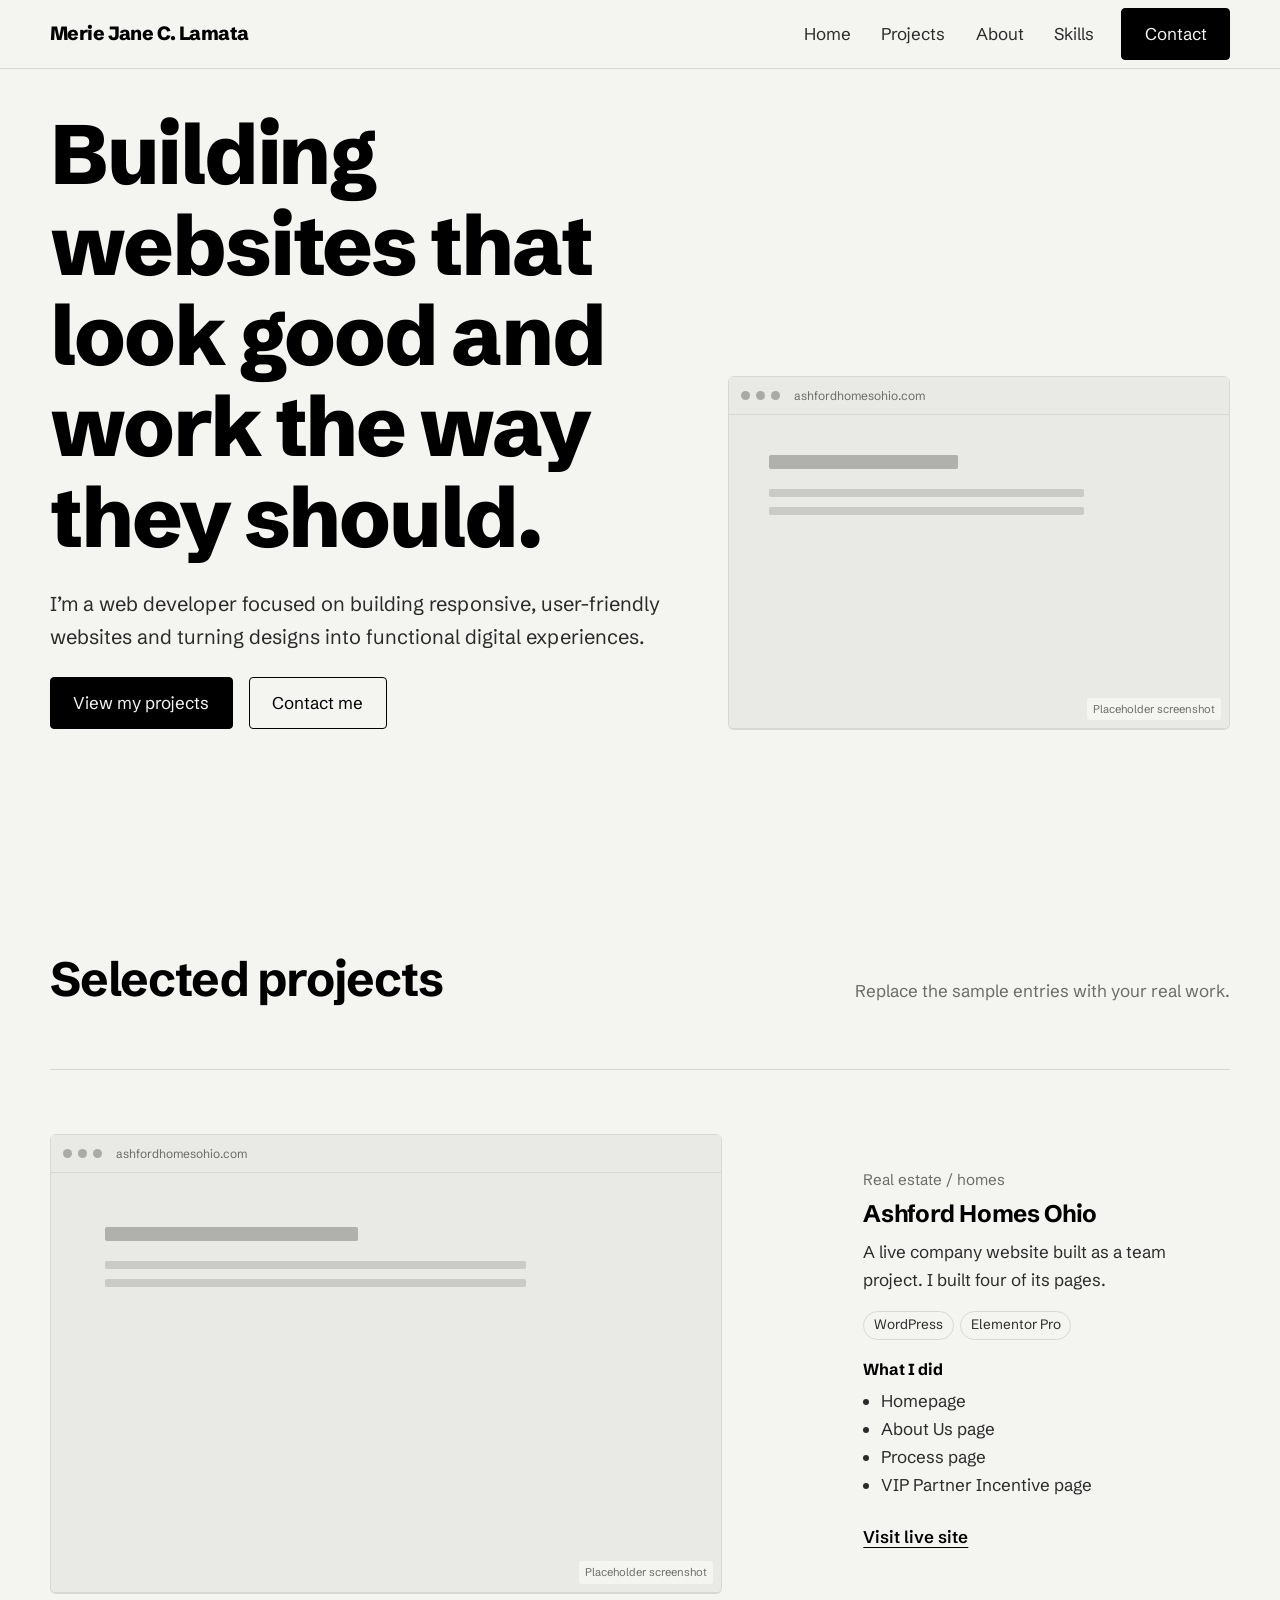
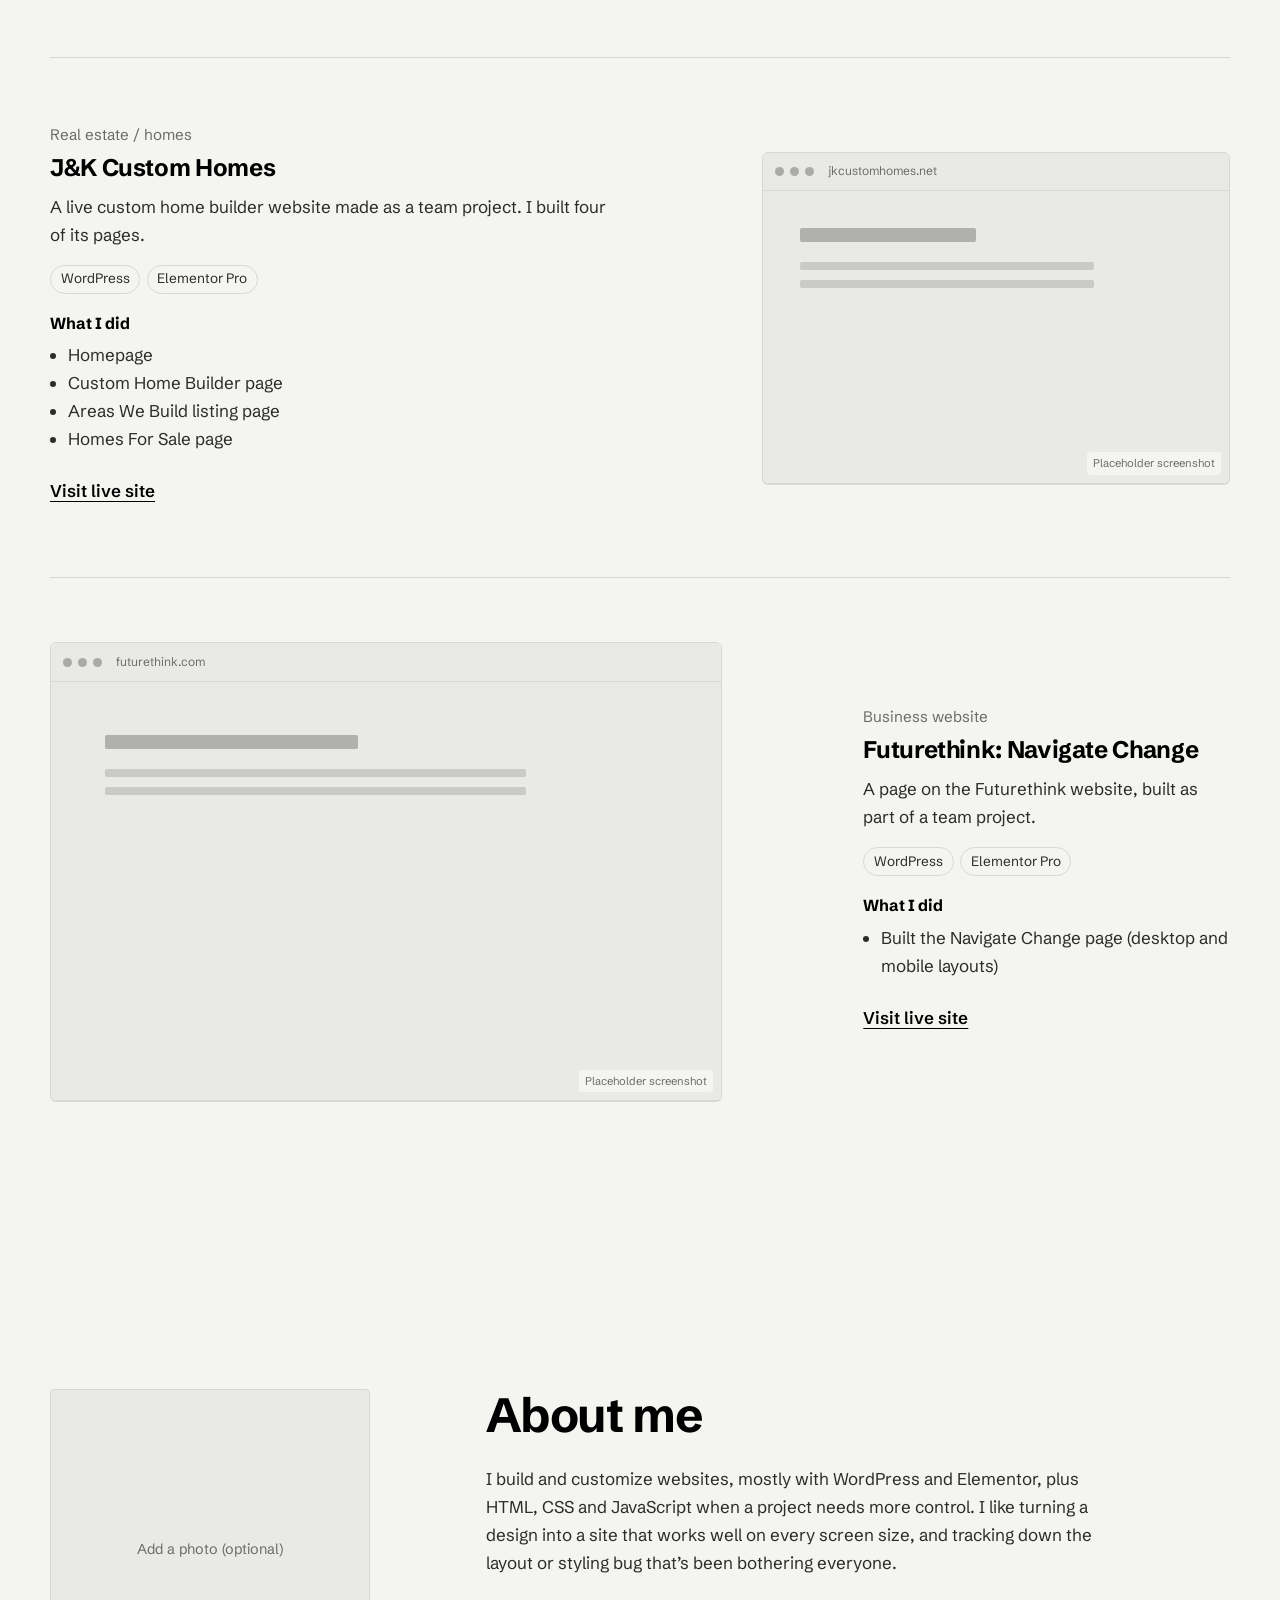
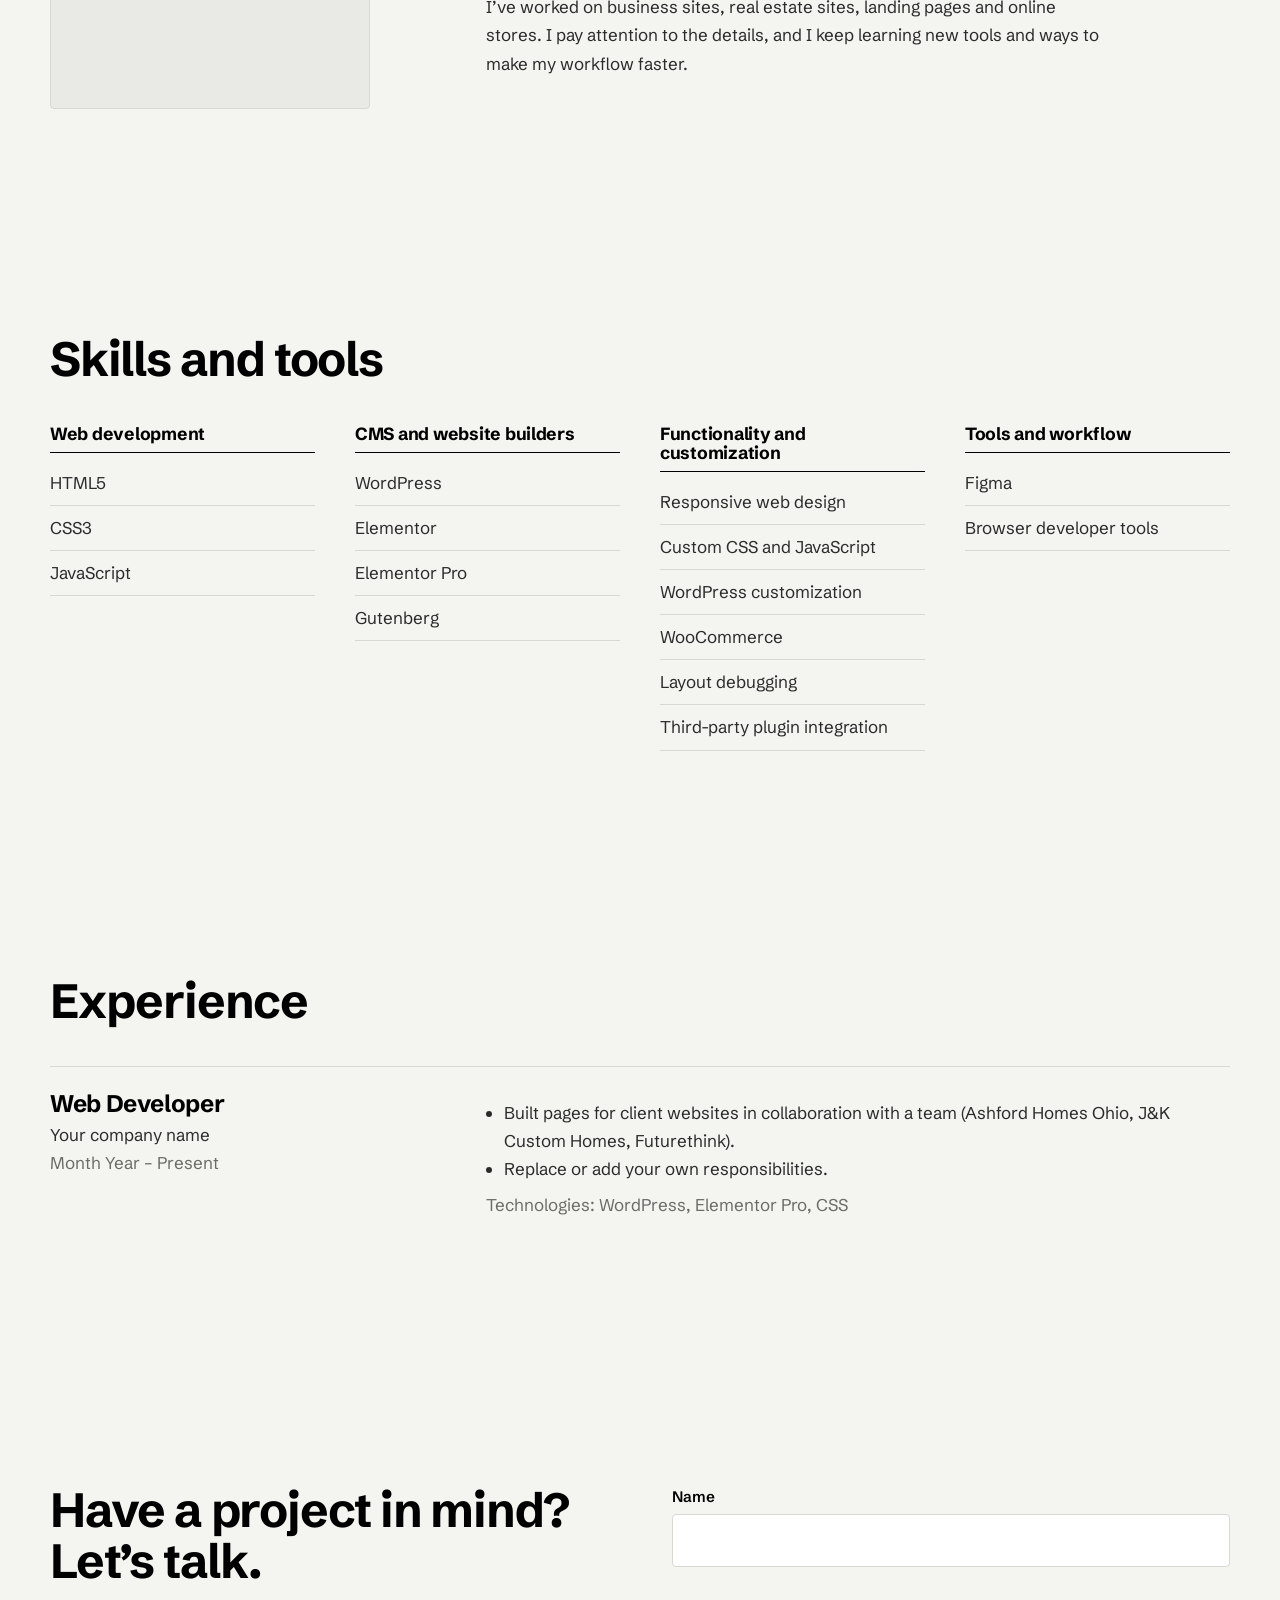
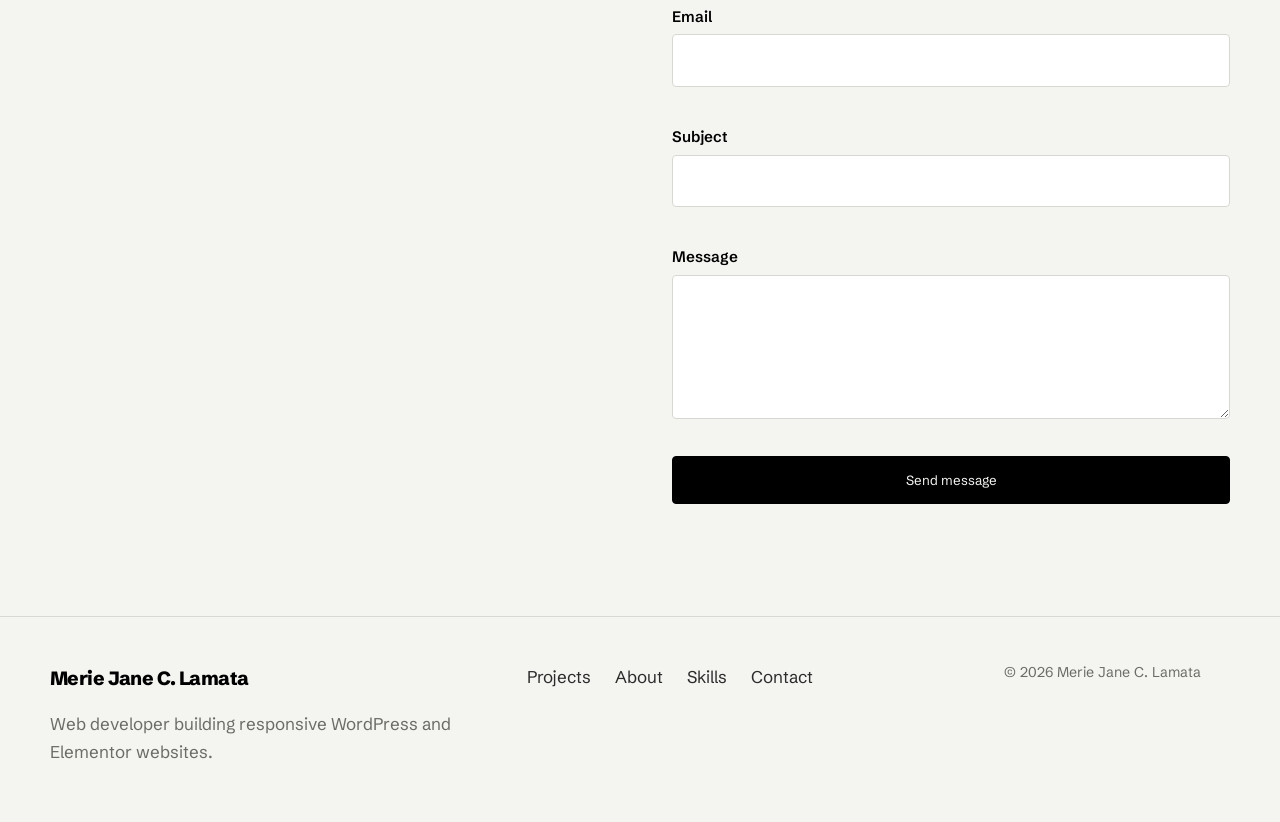
==== index.html @ 0260fd6c "Add files via upload" ====
<!DOCTYPE html>
<html lang="en">
<head>
<meta charset="utf-8">
<meta name="viewport" content="width=device-width, initial-scale=1, viewport-fit=cover">
<title>Your Name – Web Developer</title>
<meta name="description" content="Web developer building responsive WordPress, Elementor, HTML, CSS and JavaScript websites. See selected projects and get in touch.">
<meta property="og:title" content="Your Name – Web Developer">
<meta property="og:description" content="Responsive websites built with WordPress, Elementor and custom code.">
<meta property="og:type" content="website">
<meta name="twitter:card" content="summary_large_image">
<link rel="icon" href="data:image/svg+xml,%3Csvg xmlns='http://www.w3.org/2000/svg' viewBox='0 0 100 100'%3E%3Ctext y='.9em' font-size='90'%3E%F0%9F%92%BB%3C/text%3E%3C/svg%3E">
<link rel="preconnect" href="https://fonts.googleapis.com">
<link rel="preconnect" href="https://fonts.gstatic.com" crossorigin>
<link href="https://fonts.googleapis.com/css2?family=Schibsted+Grotesk:wght@400;500;700;800&display=swap" rel="stylesheet">
<link rel="stylesheet" href="style.css">
</head>
<body>
<a class="skip" href="#main">Skip to content</a>

<header class="site-header">
  <div class="wrap">
    <nav class="nav" aria-label="Main">
      <a class="mark" href="#home" data-bind="name">Your Name</a>
      <ul>
        <li><a class="link" href="#home">Home</a></li>
        <li><a class="link" href="#projects">Projects</a></li>
        <li><a class="link" href="#about">About</a></li>
        <li><a class="link" href="#skills">Skills</a></li>
        <li><a class="btn" href="#contact">Contact</a></li>
      </ul>
      <button class="burger" aria-expanded="false" aria-controls="menu" aria-label="Open menu"><span></span><span></span><span></span></button>
    </nav>
    <div class="menu" id="menu">
      <a href="#home">Home</a><a href="#projects">Projects</a><a href="#about">About</a><a href="#skills">Skills</a>
      <a class="btn" href="#contact">Contact</a>
    </div>
  </div>
</header>

<main id="main">
  <section class="hero" id="home">
    <div class="wrap hero-grid">
      <div>
        <h1>Building websites that look good and work the way they should.</h1>
        <p class="lead">I’m a web developer focused on building responsive, user-friendly websites and turning designs into functional digital experiences.</p>
        <div class="cta">
          <a class="btn" href="#projects">View my projects</a>
          <a class="btn ghost" href="#contact">Contact me</a>
        </div>
      </div>
      <div class="frame" id="hero-frame" aria-label="Featured project preview"></div>
    </div>
  </section>

  <section id="projects">
    <div class="wrap">
      <div class="sec-head">
        <h2>Selected projects</h2>
        <p>Replace the sample entries with your real work.</p>
      </div>
      <div id="project-list"></div>
    </div>
  </section>

  <section id="about">
    <div class="wrap about">
      <div class="portrait" id="portrait">Add a photo (optional)</div>
      <div>
        <h2>About me</h2>
        <div id="about-text" style="margin-top:var(--s3)"></div>
      </div>
    </div>
  </section>

  <section id="skills">
    <div class="wrap">
      <h2 style="margin-bottom:var(--s4)">Skills and tools</h2>
      <div class="skills" id="skill-list"></div>
    </div>
  </section>

  <section id="experience">
    <div class="wrap">
      <h2 style="margin-bottom:var(--s4)">Experience</h2>
      <div id="job-list"></div>
    </div>
  </section>

  <section id="contact">
    <div class="wrap contact">
      <div>
        <h2>Have a project in mind? Let’s talk.</h2>
        <ul class="contact-links" id="contact-links"></ul>
      </div>
      <form id="form" novalidate>
        <div class="hp" aria-hidden="true"><label>Leave empty<input name="website" tabindex="-1" autocomplete="off"></label></div>
        <label>Name<input name="name" autocomplete="name" required><span class="err" data-for="name"></span></label>
        <label>Email<input name="email" type="email" autocomplete="email" required><span class="err" data-for="email"></span></label>
        <label>Subject<input name="subject" required><span class="err" data-for="subject"></span></label>
        <label>Message<textarea name="message" required></textarea><span class="err" data-for="message"></span></label>
        <button class="btn" type="submit">Send message</button>
        <div id="status" role="status" aria-live="polite"></div>
      </form>
    </div>
  </section>
</main>

<footer>
  <div class="wrap foot">
    <div><a class="mark" href="#home" data-bind="name">Your Name</a><p style="margin-top:.5rem;color:var(--muted)" data-bind="tagline"></p></div>
    <ul>
      <li><a href="#projects">Projects</a></li><li><a href="#about">About</a></li><li><a href="#skills">Skills</a></li><li><a href="#contact">Contact</a></li>
    </ul>
    <div><small>&copy; <span id="year"></span> <span data-bind="name">Your Name</span></small></div>
  </div>
</footer>

<script src="script.js"></script>
</body>
</html>
---- style.css ----
:root{
  --bg:#f4f4f1;--surface:#fff;--ink:#000;--text:#2b2b2b;--muted:#6b6b68;--line:#d8d8d3;--chrome:#e9e9e5;
  --s1:.5rem;--s2:1rem;--s3:1.5rem;--s4:2.5rem;--s5:4rem;--s6:7rem;
  --max:1180px;box-sizing:border-box;
  padding-top:env(safe-area-inset-top,0px);padding-bottom:env(safe-area-inset-bottom,0px);
  color-scheme:light;
}
@media (prefers-color-scheme:dark){:root:not([data-theme="light"]){
  --bg:#161616;--surface:#1f1f1f;--ink:#f4f4f1;--text:#cfcfca;--muted:#8f8f8a;--line:#34342f;--chrome:#2a2a27;color-scheme:dark}}
:root[data-theme="dark"]{--bg:#161616;--surface:#1f1f1f;--ink:#f4f4f1;--text:#cfcfca;--muted:#8f8f8a;--line:#34342f;--chrome:#2a2a27;color-scheme:dark}
*,*::before,*::after{box-sizing:border-box}
html{scroll-behavior:smooth;scroll-padding-top:calc(5rem + env(safe-area-inset-top,0px));-webkit-text-size-adjust:100%}
body{margin:0;background:var(--bg);color:var(--text);font:400 1.0625rem/1.65 "Schibsted Grotesk",system-ui,-apple-system,"Segoe UI",Roboto,sans-serif;overflow-x:hidden}
img{max-width:100%;display:block}
a{color:inherit}
h1,h2,h3{color:var(--ink);margin:0;line-height:1.08;letter-spacing:-.025em}
h1{font-size:clamp(2.5rem,8vw,5.25rem);font-weight:800;max-width:14ch}
h2{font-size:clamp(1.9rem,4.5vw,3rem);font-weight:700}
h3{font-size:1.5rem;font-weight:700;letter-spacing:-.015em}
p{margin:0 0 var(--s2);max-width:62ch}
:focus-visible{outline:3px solid var(--ink);outline-offset:3px;border-radius:2px}
.wrap{width:min(100% - 2.5rem,var(--max));margin-inline:auto}
section{padding-block:var(--s5)}
@media(min-width:900px){section{padding-block:var(--s6)}}
.skip{position:absolute;left:-999px;top:0;background:var(--ink);color:var(--bg);padding:.6rem 1rem;z-index:100}
.skip:focus{left:1rem;top:1rem}

/* header */
.site-header{position:sticky;top:0;z-index:50;background:var(--bg);border-bottom:1px solid var(--line);padding-top:env(safe-area-inset-top,0px)}
body::before{content:"";position:fixed;inset:0 0 auto;height:env(safe-area-inset-top,0px);background:var(--bg);z-index:60}
.nav{display:flex;align-items:center;justify-content:space-between;min-height:4.25rem}
.mark{font-weight:800;font-size:1.2rem;letter-spacing:-.03em;text-decoration:none;color:var(--ink)}
.nav ul{display:none;list-style:none;margin:0;padding:0}
.nav a.link{text-decoration:none;padding:.6rem .2rem;color:var(--text);position:relative}
.nav a.link:hover{color:var(--ink)}
.btn{display:inline-flex;align-items:center;justify-content:center;min-height:3rem;padding:.7rem 1.4rem;border:1.5px solid var(--ink);background:var(--ink);color:var(--bg);font:600 1rem/1 inherit;font-family:inherit;text-decoration:none;border-radius:4px;cursor:pointer;transition:background .2s,color .2s}
.btn:hover{background:transparent;color:var(--ink)}
.btn.ghost{background:transparent;color:var(--ink)}
.btn.ghost:hover{background:var(--ink);color:var(--bg)}
.burger{width:3rem;height:3rem;border:1px solid var(--line);background:transparent;border-radius:4px;cursor:pointer;display:grid;place-content:center;gap:5px}
.burger span{display:block;width:20px;height:2px;background:var(--ink);transition:transform .25s,opacity .25s}
.burger[aria-expanded="true"] span:nth-child(1){transform:translateY(7px) rotate(45deg)}
.burger[aria-expanded="true"] span:nth-child(2){opacity:0}
.burger[aria-expanded="true"] span:nth-child(3){transform:translateY(-7px) rotate(-45deg)}
.menu{display:none;border-top:1px solid var(--line);padding:var(--s2) 0 var(--s3)}
.menu.open{display:block}
.menu a{display:block;padding:.9rem 0;text-decoration:none;font-size:1.25rem;font-weight:600;color:var(--ink);border-bottom:1px solid var(--line)}
.menu .btn{margin-top:var(--s2);width:100%;border-bottom:1.5px solid var(--ink)}
@media(min-width:860px){
  .burger,.menu{display:none!important}
  .nav ul{display:flex;gap:var(--s3);align-items:center}
}

/* hero */
.hero{padding-top:var(--s4)}
.hero-grid{display:grid;gap:var(--s4)}
.hero p.lead{font-size:1.25rem;margin-top:var(--s3)}
.cta{display:flex;flex-wrap:wrap;gap:var(--s2);margin-top:var(--s3)}
@media(min-width:960px){.hero-grid{grid-template-columns:1.1fr .9fr;align-items:end;gap:var(--s5)}}

/* browser frame */
.frame{background:var(--surface);border:1px solid var(--line);border-radius:6px;overflow:hidden;box-shadow:0 1px 0 var(--line)}
.frame-bar{display:flex;align-items:center;gap:6px;padding:.55rem .75rem;background:var(--chrome);border-bottom:1px solid var(--line)}
.frame-bar i{width:9px;height:9px;border-radius:50%;background:var(--muted);opacity:.5}
.frame-bar span{margin-left:.5rem;font-size:.75rem;color:var(--muted);white-space:nowrap;overflow:hidden;text-overflow:ellipsis}
.shot{position:relative;aspect-ratio:16/10;background:var(--chrome);overflow:hidden}
.shot.tall{aspect-ratio:4/5}
.shot img{width:100%;height:100%;object-fit:cover;object-position:top}
.ph{position:absolute;inset:0;padding:8%;display:grid;gap:10px;align-content:start}
.ph b{display:block;height:14px;width:45%;background:var(--muted);opacity:.45;border-radius:2px}
.ph u{display:block;height:46%;background:var(--line);border-radius:2px}
.ph em{display:block;height:8px;width:75%;background:var(--muted);opacity:.25;border-radius:2px}
.ph small{position:absolute;right:8px;bottom:8px;font-size:.7rem;color:var(--muted);background:var(--bg);padding:2px 6px;border-radius:3px}

/* projects */
.sec-head{display:flex;flex-wrap:wrap;justify-content:space-between;align-items:end;gap:var(--s2);margin-bottom:var(--s5)}
.sec-head p{color:var(--muted);margin:0}
.project{display:grid;gap:var(--s3);padding-block:var(--s4);border-top:1px solid var(--line)}
.project .frame{transition:transform .3s}
.project:hover .frame{transform:translateY(-4px)}
.meta{color:var(--muted);font-size:.95rem;margin-bottom:var(--s1)}
.tags{display:flex;flex-wrap:wrap;gap:.4rem;list-style:none;padding:0;margin:var(--s2) 0}
.tags li{border:1px solid var(--line);padding:.15rem .6rem;border-radius:99px;font-size:.85rem;color:var(--text)}
.project h4{margin:var(--s2) 0 .3rem;font-size:1rem;color:var(--ink)}
.project ul.did{margin:0 0 var(--s2);padding-left:1.1rem}
.links{display:flex;flex-wrap:wrap;gap:var(--s3)}
.links a{font-weight:600;color:var(--ink);padding:.5rem 0;text-underline-offset:4px}
@media(min-width:900px){
  .project{grid-template-columns:repeat(12,1fr);gap:var(--s4);align-items:center;padding-block:var(--s5)}
  .project .vis{grid-column:1/8}
  .project .info{grid-column:9/13}
  .project:nth-child(even) .vis{grid-column:6/13;grid-row:1}
  .project:nth-child(even) .info{grid-column:1/5;grid-row:1}
  .project.narrow .vis{grid-column:1/6}
  .project.narrow .info{grid-column:7/13}
  .project.narrow:nth-child(even) .vis{grid-column:8/13}
  .project.narrow:nth-child(even) .info{grid-column:1/7}
}

/* about */
.about{display:grid;gap:var(--s4)}
.portrait{aspect-ratio:1;max-width:320px;background:var(--chrome);border:1px solid var(--line);border-radius:4px;display:grid;place-items:center;color:var(--muted);font-size:.9rem;text-align:center;overflow:hidden}
.portrait img{width:100%;height:100%;object-fit:cover}
@media(min-width:860px){.about{grid-template-columns:1fr 2fr;gap:var(--s5)}}

/* skills */
.skills{display:grid;gap:var(--s4)}
.skills h3{font-size:1.1rem;padding-bottom:var(--s1);border-bottom:1.5px solid var(--ink);margin-bottom:var(--s1)}
.skills ul{list-style:none;margin:0;padding:0}
.skills li{padding:.5rem 0;border-bottom:1px solid var(--line)}
@media(min-width:700px){.skills{grid-template-columns:repeat(2,1fr)}}
@media(min-width:1000px){.skills{grid-template-columns:repeat(4,1fr)}}

/* experience */
.job{display:grid;gap:var(--s1);padding-block:var(--s3);border-top:1px solid var(--line)}
.job .when{color:var(--muted)}
.job ul{margin:var(--s1) 0;padding-left:1.1rem}
@media(min-width:860px){.job{grid-template-columns:1fr 2fr;gap:var(--s5)}}

/* contact */
.contact{display:grid;gap:var(--s4)}
.contact-links{list-style:none;padding:0;margin:var(--s3) 0 0}
.contact-links li{padding:.6rem 0;border-bottom:1px solid var(--line)}
.contact-links a{font-weight:600;color:var(--ink)}
form{display:grid;gap:var(--s2)}
label{display:grid;gap:.35rem;font-weight:600;color:var(--ink);font-size:.95rem}
input,textarea{font:inherit;color:var(--ink);background:var(--surface);border:1.5px solid var(--line);border-radius:4px;padding:.8rem .9rem;width:100%;min-height:3rem}
textarea{min-height:9rem;resize:vertical}
input:focus,textarea:focus{outline:3px solid var(--ink);outline-offset:0;border-color:var(--ink)}
[aria-invalid="true"]{border-color:#b3261e}
.err{color:#b3261e;font-weight:500;font-size:.875rem;min-height:1.1em}
@media(prefers-color-scheme:dark){:root:not([data-theme="light"]) .err,:root:not([data-theme="light"]) [aria-invalid="true"]{color:#ff8a80;border-color:#ff8a80}}
#status{padding:.8rem 1rem;border:1.5px solid var(--ink);border-radius:4px;display:none}
#status.show{display:block}
.hp{position:absolute;left:-999px}
@media(min-width:900px){.contact{grid-template-columns:1fr 1fr;gap:var(--s5)}}

footer{border-top:1px solid var(--line);padding-block:var(--s4)}
.foot{display:grid;gap:var(--s3)}
.foot ul{display:flex;flex-wrap:wrap;gap:var(--s3);list-style:none;margin:0;padding:0}
.foot a{text-decoration:none;padding:.4rem 0;display:inline-block}
.foot a:hover{text-decoration:underline}
.foot small{color:var(--muted)}
@media(min-width:860px){.foot{grid-template-columns:2fr 2fr 1fr;align-items:start}}

/* single entrance: hero only */
@keyframes rise{from{opacity:0;transform:translateY(14px)}to{opacity:1;transform:none}}
.hero .hero-grid>*{animation:rise .7s cubic-bezier(.2,.7,.2,1) both}
.hero .hero-grid>*:nth-child(2){animation-delay:.12s}
@media(prefers-reduced-motion:reduce){
  html{scroll-behavior:auto}
  *,*::before,*::after{animation:none!important;transition:none!important}
}
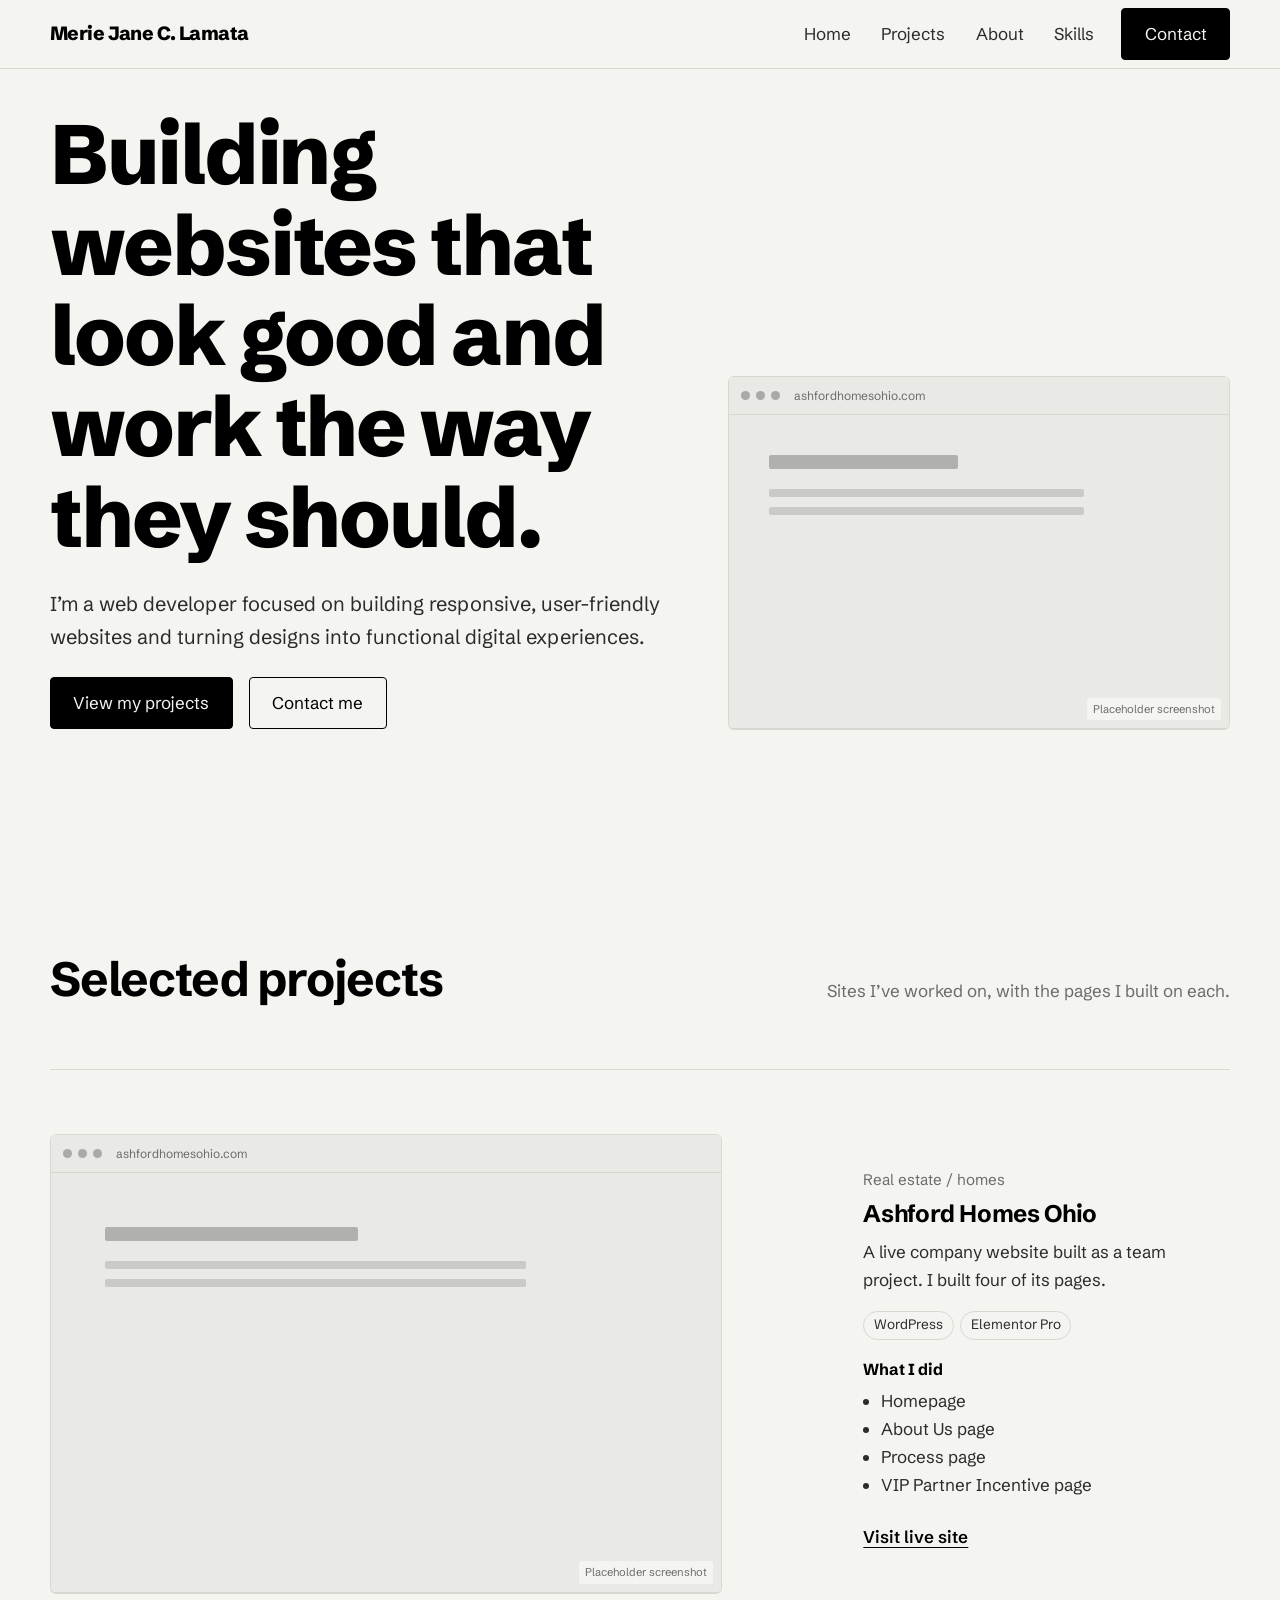
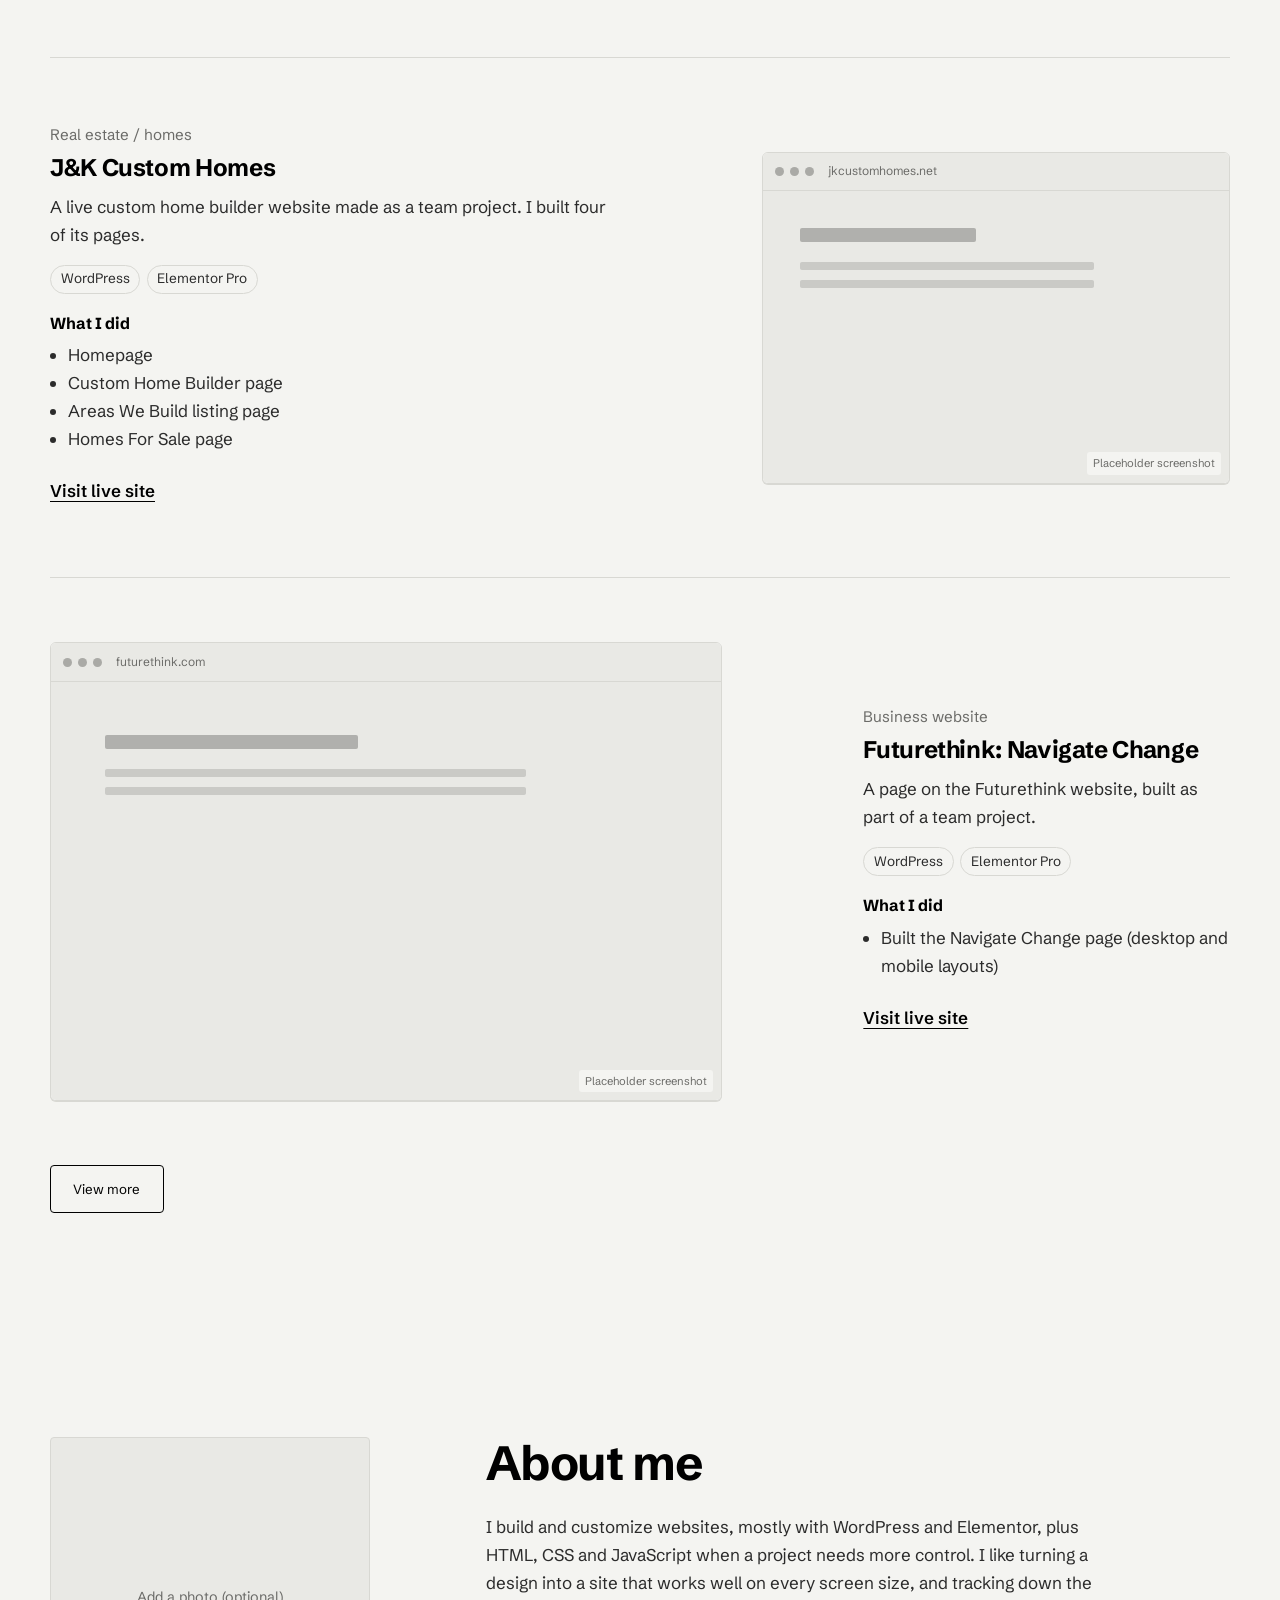
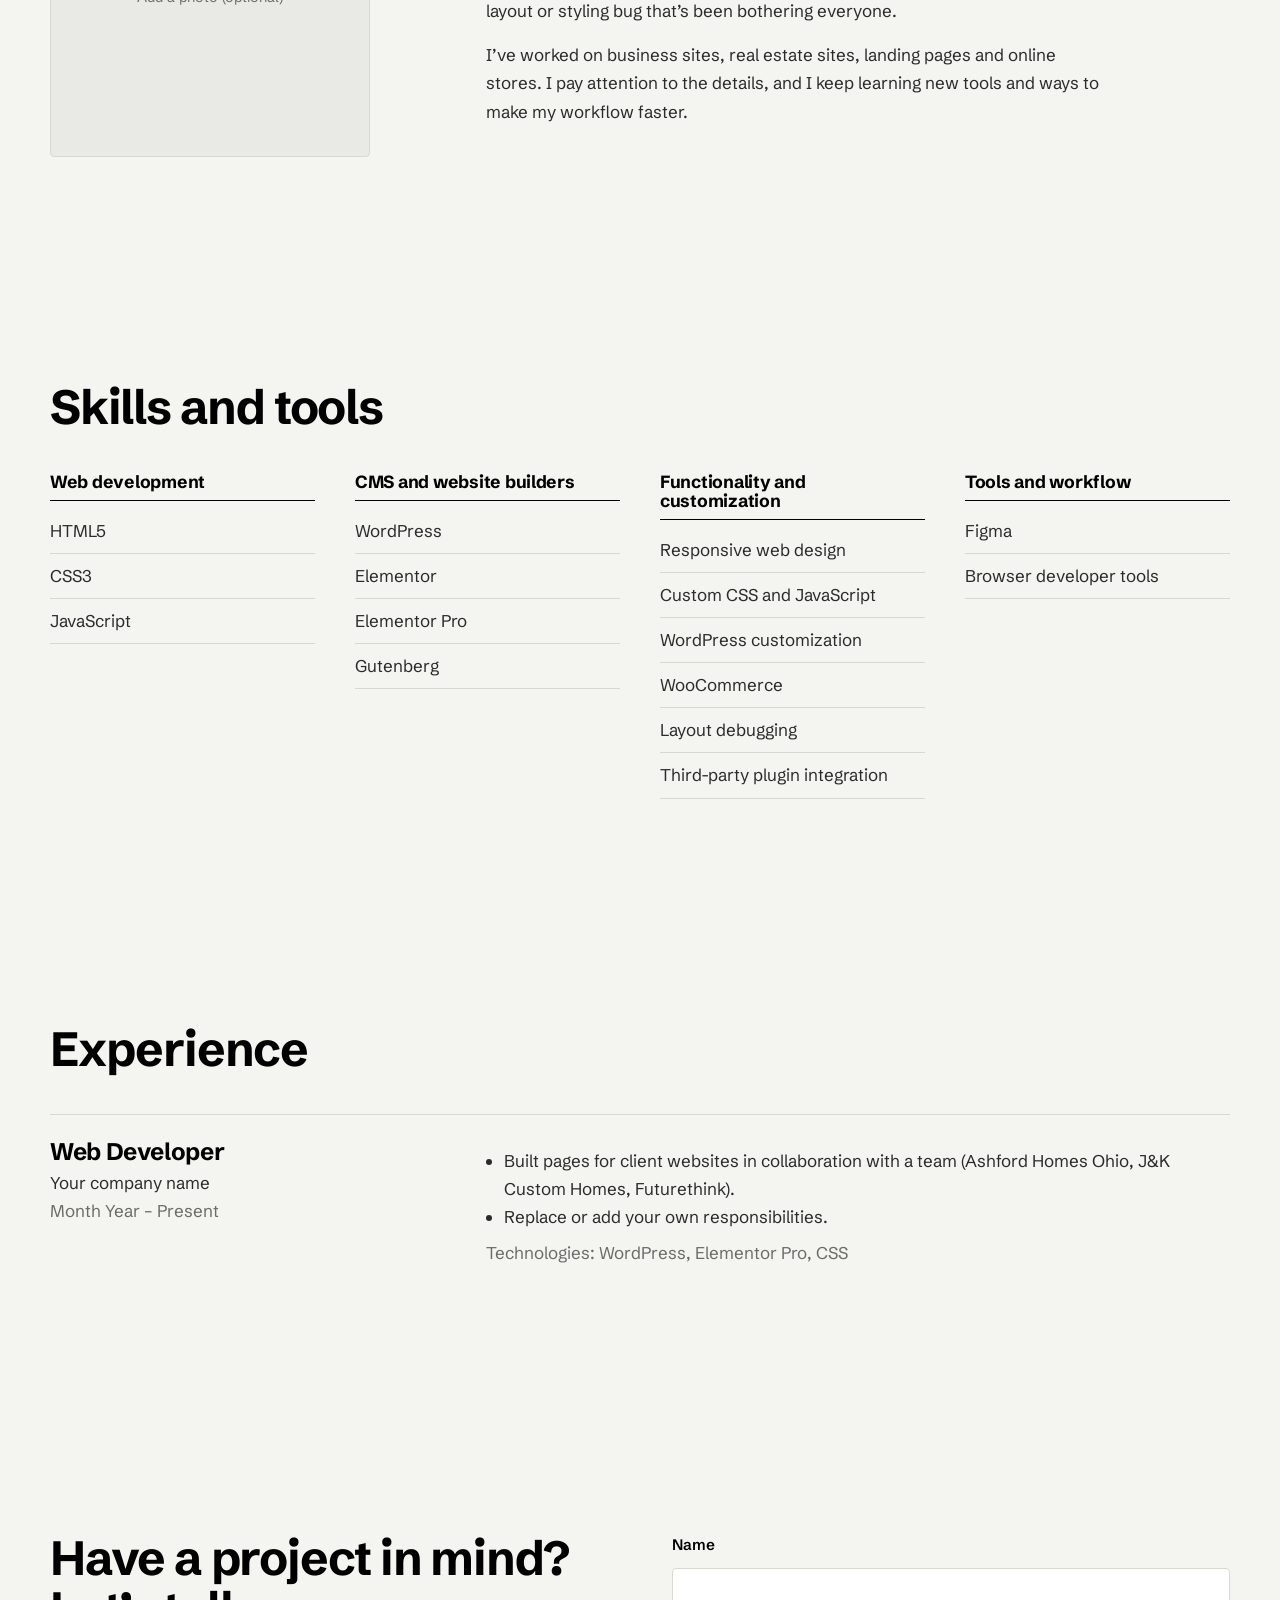
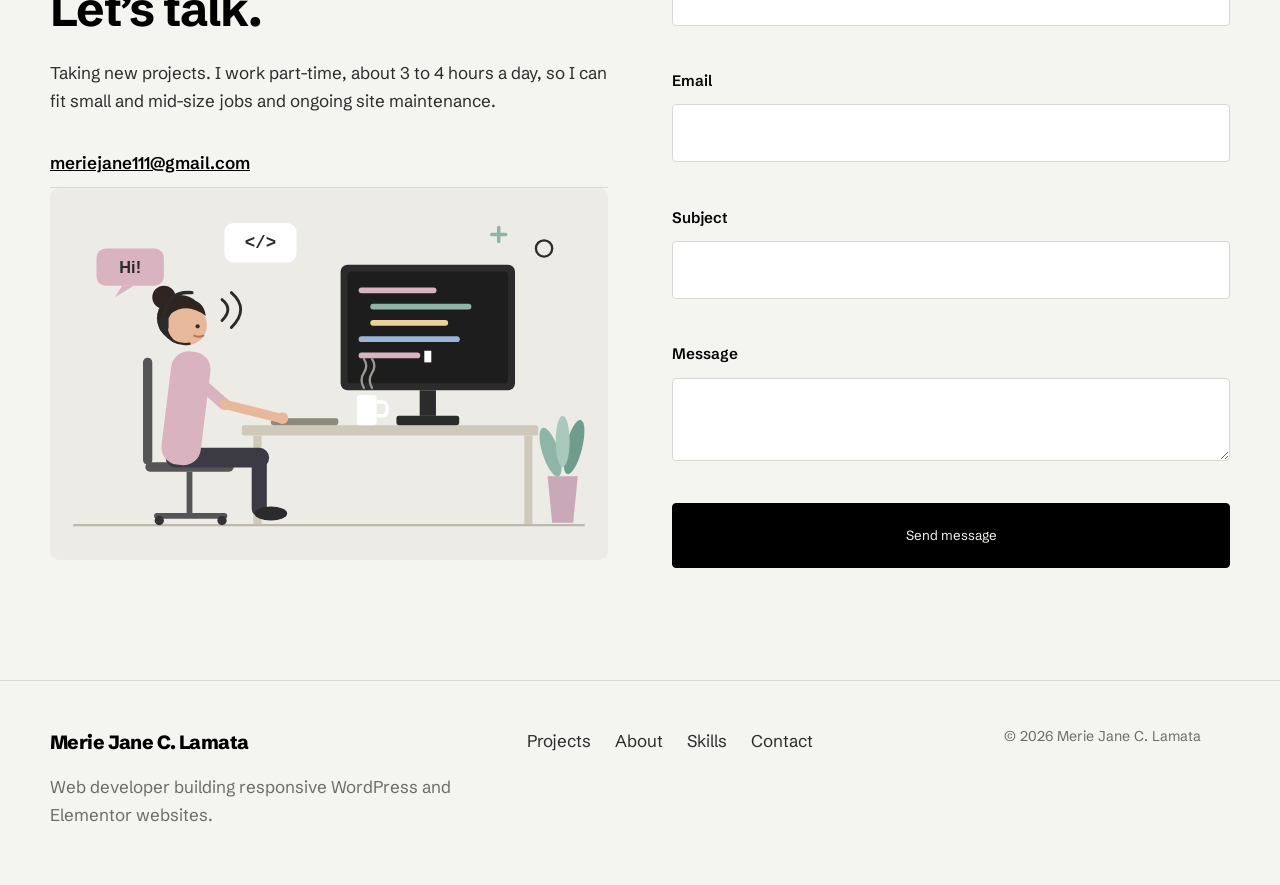
==== commit 314dbb60: "Update index.html" ====
--- a/index.html
+++ b/index.html
@@ -57,9 +57,10 @@
     <div class="wrap">
       <div class="sec-head">
         <h2>Selected projects</h2>
-        <p>Replace the sample entries with your real work.</p>
+        <p>Sites I’ve worked on, with the pages I built on each.</p>
       </div>
-      <div id="project-list"></div>
+      <div class="folders" id="project-list"></div>
+      <div class="more-wrap"><button class="btn ghost" id="more-btn" type="button" hidden>View more</button></div>
     </div>
   </section>
 
@@ -90,8 +91,49 @@
   <section id="contact">
     <div class="wrap contact">
       <div>
-        <h2>Have a project in mind? Let’s talk.</h2>
+        <h2 class="contact-title">Have a project in mind? Let’s talk.</h2>
+        <p id="availability" style="margin-top:var(--s3)"></p>
         <ul class="contact-links" id="contact-links"></ul>
+        <div class="contact-art"><svg class="art" viewBox="0 0 480 320" role="img" aria-label="Illustration of a developer working at her desk">
+  <rect width="480" height="320" rx="8" fill="#ecebe6"/>
+  <g class="float f1"><rect x="150" y="30" width="62" height="34" rx="8" fill="#fff"/><text x="181" y="52" text-anchor="middle" font-size="15" font-weight="700" fill="#2b2b2b" font-family="monospace">&lt;/&gt;</text></g>
+  <g class="float f2"><rect x="40" y="52" width="58" height="32" rx="8" fill="#d9b3bf"/><path d="M62 84 l-6 10 l16 -10z" fill="#d9b3bf"/><text x="69" y="73" text-anchor="middle" font-size="14" font-weight="700" fill="#2b2b2b" font-family="sans-serif">Hi!</text></g>
+  <g class="float f3"><circle cx="425" cy="52" r="7" fill="none" stroke="#2b2b2b" stroke-width="2"/><path d="M380 40 h12 M386 34 v12" stroke="#8fb5a8" stroke-width="3" stroke-linecap="round"/></g>
+  <g class="ring"><path d="M148 96 q10 8 0 18" fill="none" stroke="#2b2b2b" stroke-width="2.5" stroke-linecap="round"/><path d="M156 90 q16 14 0 30" fill="none" stroke="#2b2b2b" stroke-width="2.5" stroke-linecap="round"/></g>
+  <!-- desk -->
+  <rect x="165" y="204" width="255" height="9" rx="2" fill="#cfc9bc"/><rect x="175" y="213" width="7" height="77" fill="#cfc9bc"/><rect x="408" y="213" width="7" height="77" fill="#cfc9bc"/>
+  <line x1="20" y1="290" x2="460" y2="290" stroke="#bdb8ab" stroke-width="2"/>
+  <!-- monitor -->
+  <rect x="250" y="66" width="150" height="108" rx="6" fill="#2b2b2b"/><rect x="256" y="72" width="138" height="96" rx="3" fill="#1d1d1d"/>
+  <rect x="318" y="174" width="14" height="22" fill="#2b2b2b"/><rect x="298" y="196" width="54" height="8" rx="2" fill="#2b2b2b"/>
+  <g stroke-width="5" stroke-linecap="round" fill="none">
+    <line class="code c1" x1="268" y1="88" x2="330" y2="88" stroke="#d9b3bf"/>
+    <line class="code c2" x1="278" y1="102" x2="360" y2="102" stroke="#8fb5a8"/>
+    <line class="code c3" x1="278" y1="116" x2="340" y2="116" stroke="#e8d49a"/>
+    <line class="code c4" x1="268" y1="130" x2="350" y2="130" stroke="#9db4d9"/>
+    <line class="code c5" x1="268" y1="144" x2="316" y2="144" stroke="#d9b3bf"/>
+  </g>
+  <rect class="cursor" x="322" y="140" width="6" height="10" fill="#fff"/>
+  <!-- keyboard + mug -->
+  <rect x="190" y="198" width="58" height="6" rx="2" fill="#8d887c"/>
+  <rect x="264" y="178" width="17" height="26" rx="3" fill="#fff"/><path d="M281 184 h5 q4 0 4 6 t-4 6 h-5" fill="none" stroke="#fff" stroke-width="3"/>
+  <g fill="none" stroke="#9a9a94" stroke-width="2" stroke-linecap="round"><path class="steam s1" d="M270 172 q-4 -7 0 -13 q4 -6 0 -12"/><path class="steam s2" d="M277 172 q-4 -7 0 -13 q4 -6 0 -12"/></g>
+  <!-- plant -->
+  <g class="sway"><ellipse cx="438" cy="226" rx="7" ry="22" fill="#8fb5a8" transform="rotate(-18 438 250)"/><ellipse cx="444" cy="222" rx="7" ry="24" fill="#6f9c8d" transform="rotate(14 444 250)"/><ellipse cx="441" cy="218" rx="6" ry="22" fill="#a8c9bc"/></g>
+  <path d="M428 248 h26 l-4 40 h-18z" fill="#c9a9b8"/>
+  <!-- chair -->
+  <rect x="80" y="146" width="8" height="92" rx="4" fill="#555"/><rect x="82" y="236" width="76" height="8" rx="4" fill="#555"/>
+  <line x1="120" y1="244" x2="120" y2="280" stroke="#555" stroke-width="5"/><line x1="92" y1="282" x2="150" y2="282" stroke="#555" stroke-width="5" stroke-linecap="round"/>
+  <circle cx="94" cy="286" r="4" fill="#333"/><circle cx="148" cy="286" r="4" fill="#333"/>
+  <!-- girl -->
+  <path d="M108 232 h72" stroke="#3b3a45" stroke-width="17" stroke-linecap="round"/><path d="M180 232 v44" stroke="#3b3a45" stroke-width="13" stroke-linecap="round"/><ellipse cx="190" cy="280" rx="14" ry="6" fill="#2b2b2b"/>
+  <rect x="94" y="140" width="34" height="98" rx="15" fill="#d9b3bf" transform="rotate(7 110 238)"/>
+  <circle cx="112" cy="112" r="20" fill="#2e2420"/><circle cx="98" cy="94" r="10" fill="#2e2420"/>
+  <circle cx="118" cy="118" r="17" fill="#e8b89a"/><path d="M104 108 q14 -10 30 2 q-2 -14 -16 -14 q-14 0 -14 12z" fill="#2e2420"/>
+  <circle cx="127" cy="119" r="1.8" fill="#2b2b2b"/><path d="M124 127 q4 2 8 0" fill="none" stroke="#b8715f" stroke-width="1.6" stroke-linecap="round"/>
+  <path d="M98 112 q2 -24 24 -22" fill="none" stroke="#2b2b2b" stroke-width="3" stroke-linecap="round"/><rect x="94" y="110" width="8" height="14" rx="4" fill="#2b2b2b"/><path d="M98 124 q8 12 22 10" fill="none" stroke="#2b2b2b" stroke-width="2" stroke-linecap="round"/>
+  <g class="arm"><polyline points="118,158 150,186" fill="none" stroke="#d9b3bf" stroke-width="10" stroke-linecap="round"/><polyline points="150,186 198,198" fill="none" stroke="#e8b89a" stroke-width="8" stroke-linecap="round"/><circle cx="200" cy="198" r="5" fill="#e8b89a"/></g>
+</svg></div>
       </div>
       <form id="form" novalidate>
         <div class="hp" aria-hidden="true"><label>Leave empty<input name="website" tabindex="-1" autocomplete="off"></label></div>
@@ -116,6 +158,13 @@
   </div>
 </footer>
 
+<dialog id="preview" aria-labelledby="pv-title">
+  <div class="pv-head"><h3 id="pv-title"></h3><button class="pv-close" type="button" aria-label="Close preview">&times;</button></div>
+  <div class="pv-view" id="pv-view"></div>
+  <p class="pv-note" id="pv-note"></p>
+  <div class="pv-foot"><a class="btn" id="pv-visit" target="_blank" rel="noopener noreferrer">Visit live site</a></div>
+</dialog>
+
 <script src="script.js"></script>
 </body>
 </html>
--- a/style.css
+++ b/style.css
@@ -125,7 +125,7 @@
 form{display:grid;gap:var(--s2)}
 label{display:grid;gap:.35rem;font-weight:600;color:var(--ink);font-size:.95rem}
 input,textarea{font:inherit;color:var(--ink);background:var(--surface);border:1.5px solid var(--line);border-radius:4px;padding:.8rem .9rem;width:100%;min-height:3rem}
-textarea{min-height:9rem;resize:vertical}
+textarea{min-height:4rem;resize:vertical}
 input:focus,textarea:focus{outline:3px solid var(--ink);outline-offset:0;border-color:var(--ink)}
 [aria-invalid="true"]{border-color:#b3261e}
 .err{color:#b3261e;font-weight:500;font-size:.875rem;min-height:1.1em}
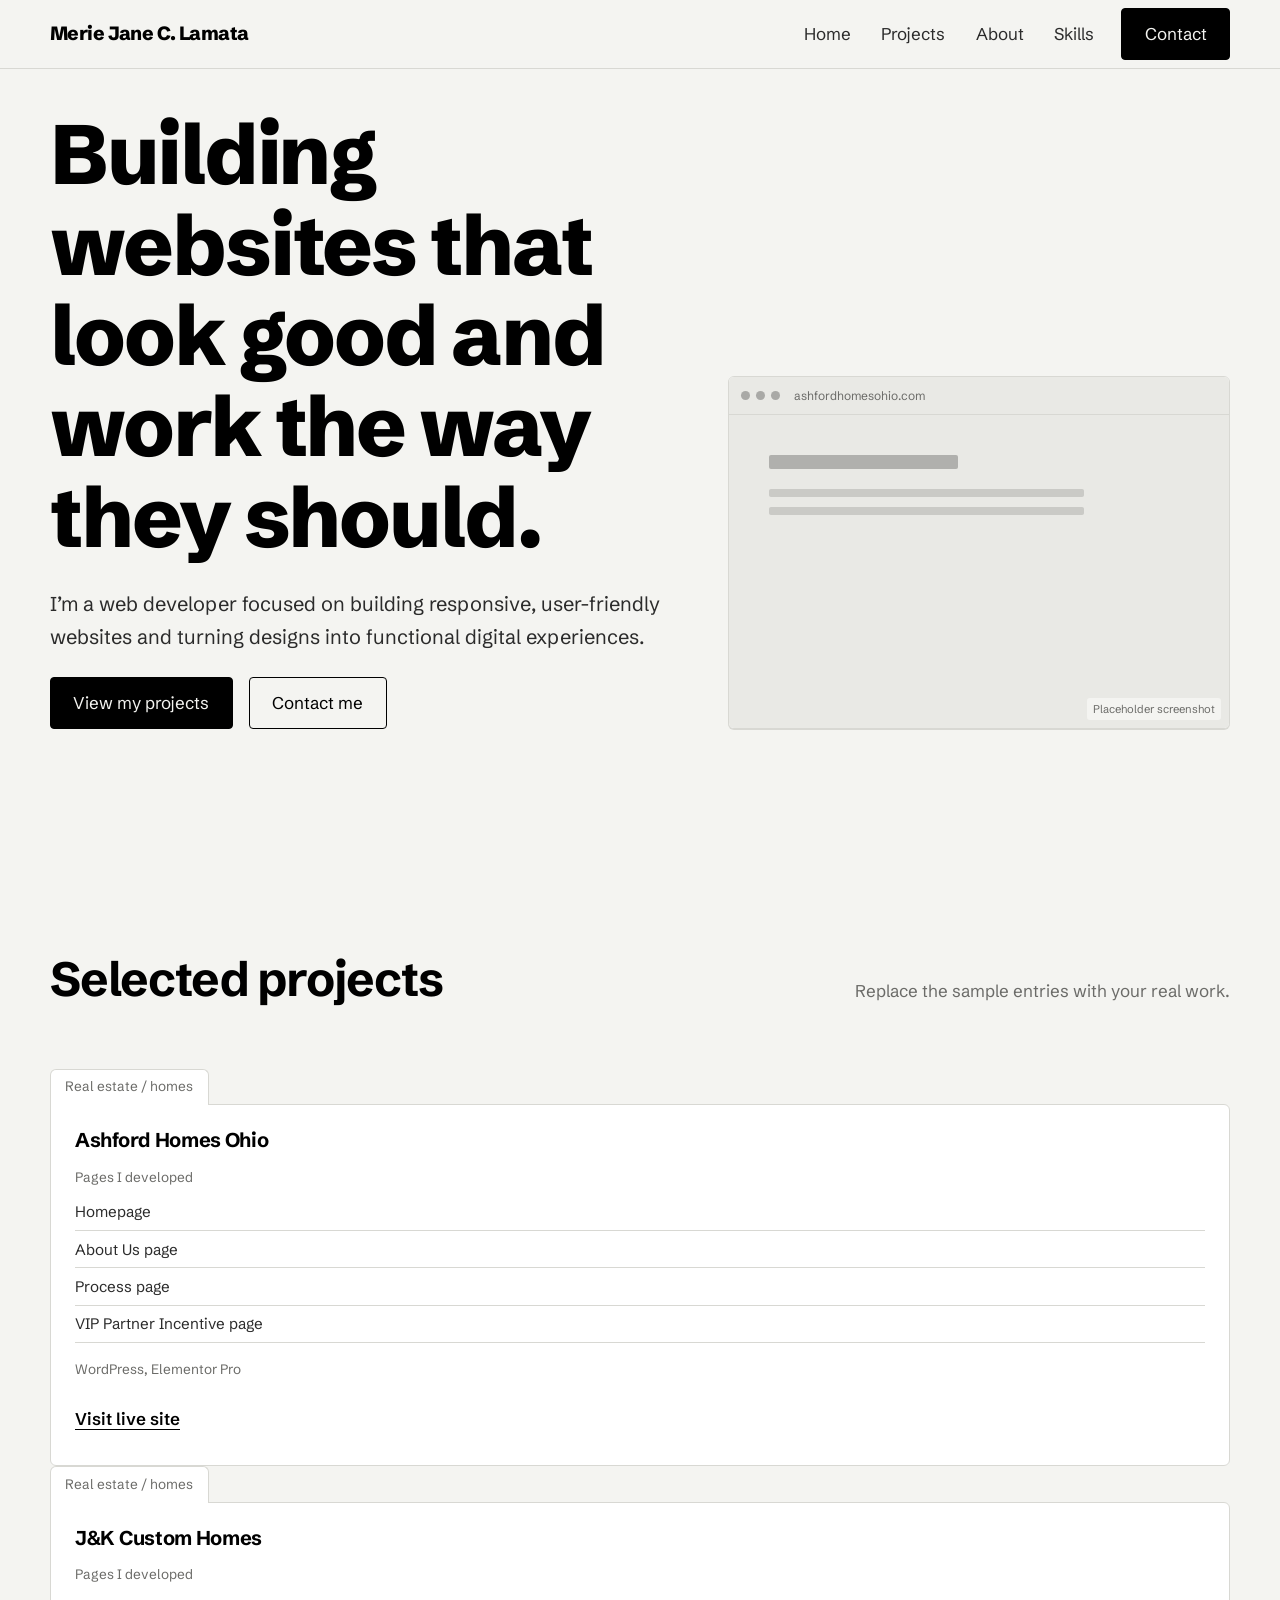
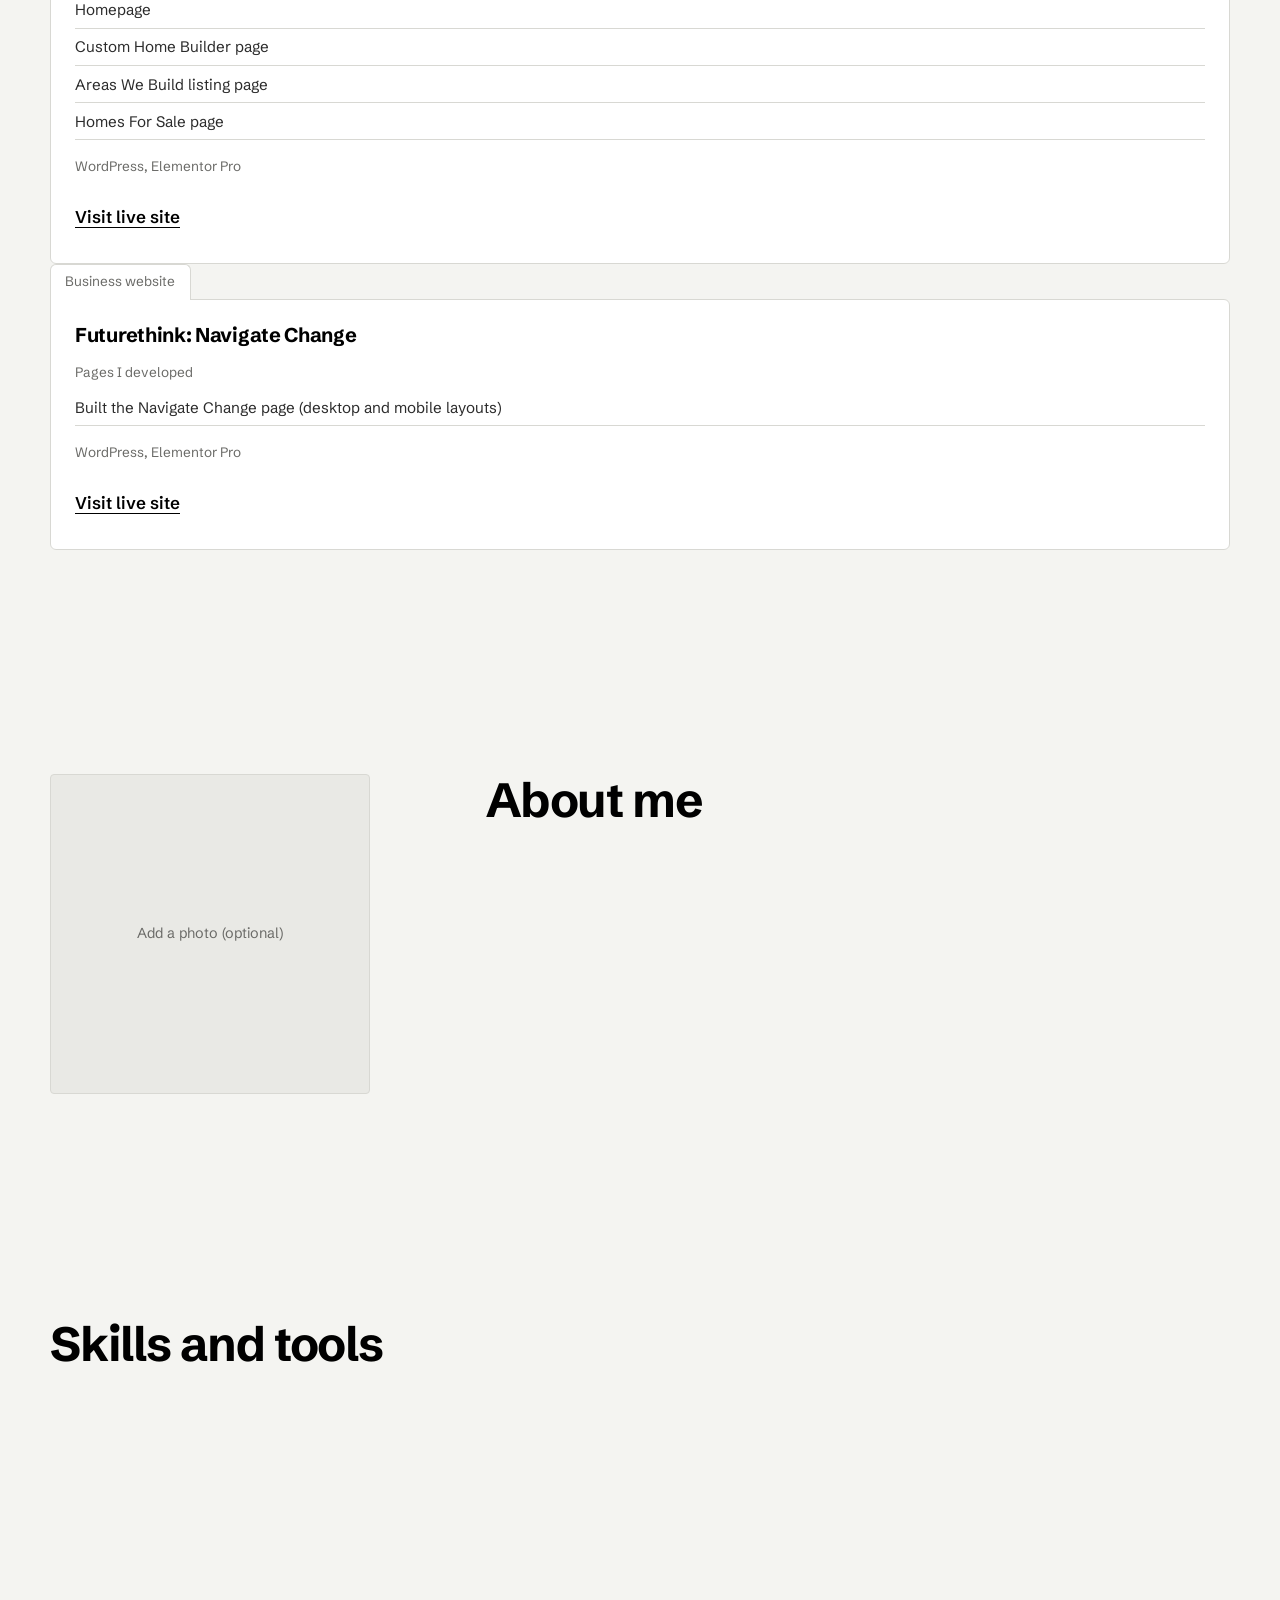
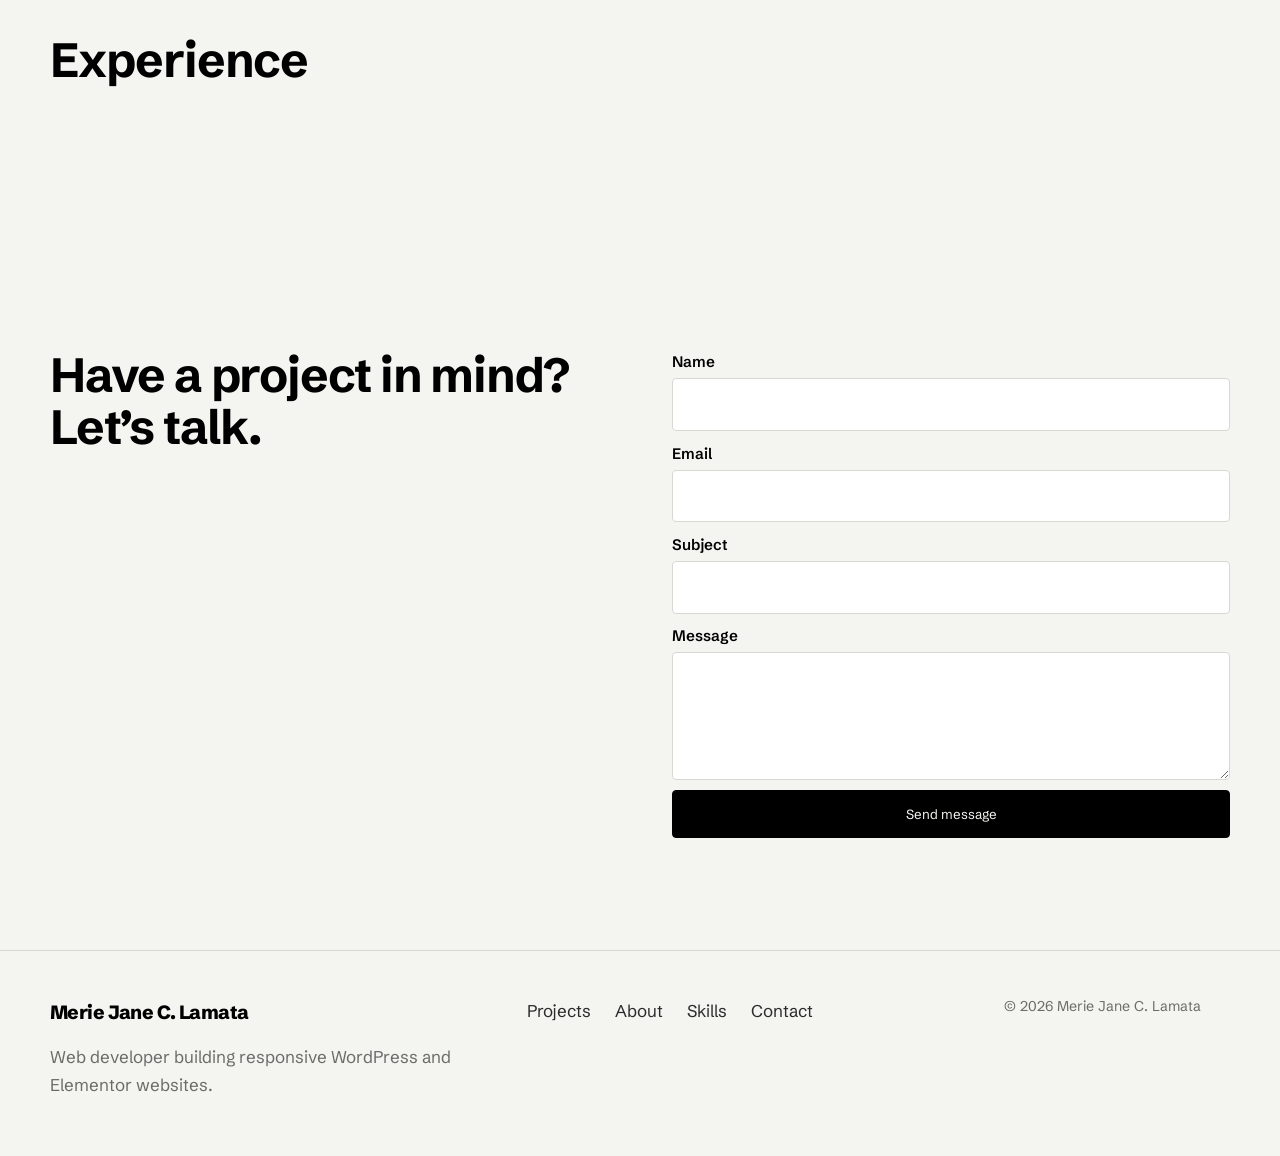
==== commit 86d90687: "Update index.html" ====
--- a/index.html
+++ b/index.html
@@ -57,10 +57,9 @@
     <div class="wrap">
       <div class="sec-head">
         <h2>Selected projects</h2>
-        <p>Sites I’ve worked on, with the pages I built on each.</p>
+        <p>Replace the sample entries with your real work.</p>
       </div>
-      <div class="folders" id="project-list"></div>
-      <div class="more-wrap"><button class="btn ghost" id="more-btn" type="button" hidden>View more</button></div>
+      <div id="project-list"></div>
     </div>
   </section>
 
@@ -91,49 +90,8 @@
   <section id="contact">
     <div class="wrap contact">
       <div>
-        <h2 class="contact-title">Have a project in mind? Let’s talk.</h2>
-        <p id="availability" style="margin-top:var(--s3)"></p>
+        <h2>Have a project in mind? Let’s talk.</h2>
         <ul class="contact-links" id="contact-links"></ul>
-        <div class="contact-art"><svg class="art" viewBox="0 0 480 320" role="img" aria-label="Illustration of a developer working at her desk">
-  <rect width="480" height="320" rx="8" fill="#ecebe6"/>
-  <g class="float f1"><rect x="150" y="30" width="62" height="34" rx="8" fill="#fff"/><text x="181" y="52" text-anchor="middle" font-size="15" font-weight="700" fill="#2b2b2b" font-family="monospace">&lt;/&gt;</text></g>
-  <g class="float f2"><rect x="40" y="52" width="58" height="32" rx="8" fill="#d9b3bf"/><path d="M62 84 l-6 10 l16 -10z" fill="#d9b3bf"/><text x="69" y="73" text-anchor="middle" font-size="14" font-weight="700" fill="#2b2b2b" font-family="sans-serif">Hi!</text></g>
-  <g class="float f3"><circle cx="425" cy="52" r="7" fill="none" stroke="#2b2b2b" stroke-width="2"/><path d="M380 40 h12 M386 34 v12" stroke="#8fb5a8" stroke-width="3" stroke-linecap="round"/></g>
-  <g class="ring"><path d="M148 96 q10 8 0 18" fill="none" stroke="#2b2b2b" stroke-width="2.5" stroke-linecap="round"/><path d="M156 90 q16 14 0 30" fill="none" stroke="#2b2b2b" stroke-width="2.5" stroke-linecap="round"/></g>
-  <!-- desk -->
-  <rect x="165" y="204" width="255" height="9" rx="2" fill="#cfc9bc"/><rect x="175" y="213" width="7" height="77" fill="#cfc9bc"/><rect x="408" y="213" width="7" height="77" fill="#cfc9bc"/>
-  <line x1="20" y1="290" x2="460" y2="290" stroke="#bdb8ab" stroke-width="2"/>
-  <!-- monitor -->
-  <rect x="250" y="66" width="150" height="108" rx="6" fill="#2b2b2b"/><rect x="256" y="72" width="138" height="96" rx="3" fill="#1d1d1d"/>
-  <rect x="318" y="174" width="14" height="22" fill="#2b2b2b"/><rect x="298" y="196" width="54" height="8" rx="2" fill="#2b2b2b"/>
-  <g stroke-width="5" stroke-linecap="round" fill="none">
-    <line class="code c1" x1="268" y1="88" x2="330" y2="88" stroke="#d9b3bf"/>
-    <line class="code c2" x1="278" y1="102" x2="360" y2="102" stroke="#8fb5a8"/>
-    <line class="code c3" x1="278" y1="116" x2="340" y2="116" stroke="#e8d49a"/>
-    <line class="code c4" x1="268" y1="130" x2="350" y2="130" stroke="#9db4d9"/>
-    <line class="code c5" x1="268" y1="144" x2="316" y2="144" stroke="#d9b3bf"/>
-  </g>
-  <rect class="cursor" x="322" y="140" width="6" height="10" fill="#fff"/>
-  <!-- keyboard + mug -->
-  <rect x="190" y="198" width="58" height="6" rx="2" fill="#8d887c"/>
-  <rect x="264" y="178" width="17" height="26" rx="3" fill="#fff"/><path d="M281 184 h5 q4 0 4 6 t-4 6 h-5" fill="none" stroke="#fff" stroke-width="3"/>
-  <g fill="none" stroke="#9a9a94" stroke-width="2" stroke-linecap="round"><path class="steam s1" d="M270 172 q-4 -7 0 -13 q4 -6 0 -12"/><path class="steam s2" d="M277 172 q-4 -7 0 -13 q4 -6 0 -12"/></g>
-  <!-- plant -->
-  <g class="sway"><ellipse cx="438" cy="226" rx="7" ry="22" fill="#8fb5a8" transform="rotate(-18 438 250)"/><ellipse cx="444" cy="222" rx="7" ry="24" fill="#6f9c8d" transform="rotate(14 444 250)"/><ellipse cx="441" cy="218" rx="6" ry="22" fill="#a8c9bc"/></g>
-  <path d="M428 248 h26 l-4 40 h-18z" fill="#c9a9b8"/>
-  <!-- chair -->
-  <rect x="80" y="146" width="8" height="92" rx="4" fill="#555"/><rect x="82" y="236" width="76" height="8" rx="4" fill="#555"/>
-  <line x1="120" y1="244" x2="120" y2="280" stroke="#555" stroke-width="5"/><line x1="92" y1="282" x2="150" y2="282" stroke="#555" stroke-width="5" stroke-linecap="round"/>
-  <circle cx="94" cy="286" r="4" fill="#333"/><circle cx="148" cy="286" r="4" fill="#333"/>
-  <!-- girl -->
-  <path d="M108 232 h72" stroke="#3b3a45" stroke-width="17" stroke-linecap="round"/><path d="M180 232 v44" stroke="#3b3a45" stroke-width="13" stroke-linecap="round"/><ellipse cx="190" cy="280" rx="14" ry="6" fill="#2b2b2b"/>
-  <rect x="94" y="140" width="34" height="98" rx="15" fill="#d9b3bf" transform="rotate(7 110 238)"/>
-  <circle cx="112" cy="112" r="20" fill="#2e2420"/><circle cx="98" cy="94" r="10" fill="#2e2420"/>
-  <circle cx="118" cy="118" r="17" fill="#e8b89a"/><path d="M104 108 q14 -10 30 2 q-2 -14 -16 -14 q-14 0 -14 12z" fill="#2e2420"/>
-  <circle cx="127" cy="119" r="1.8" fill="#2b2b2b"/><path d="M124 127 q4 2 8 0" fill="none" stroke="#b8715f" stroke-width="1.6" stroke-linecap="round"/>
-  <path d="M98 112 q2 -24 24 -22" fill="none" stroke="#2b2b2b" stroke-width="3" stroke-linecap="round"/><rect x="94" y="110" width="8" height="14" rx="4" fill="#2b2b2b"/><path d="M98 124 q8 12 22 10" fill="none" stroke="#2b2b2b" stroke-width="2" stroke-linecap="round"/>
-  <g class="arm"><polyline points="118,158 150,186" fill="none" stroke="#d9b3bf" stroke-width="10" stroke-linecap="round"/><polyline points="150,186 198,198" fill="none" stroke="#e8b89a" stroke-width="8" stroke-linecap="round"/><circle cx="200" cy="198" r="5" fill="#e8b89a"/></g>
-</svg></div>
       </div>
       <form id="form" novalidate>
         <div class="hp" aria-hidden="true"><label>Leave empty<input name="website" tabindex="-1" autocomplete="off"></label></div>
@@ -158,13 +116,6 @@
   </div>
 </footer>
 
-<dialog id="preview" aria-labelledby="pv-title">
-  <div class="pv-head"><h3 id="pv-title"></h3><button class="pv-close" type="button" aria-label="Close preview">&times;</button></div>
-  <div class="pv-view" id="pv-view"></div>
-  <p class="pv-note" id="pv-note"></p>
-  <div class="pv-foot"><a class="btn" id="pv-visit" target="_blank" rel="noopener noreferrer">Visit live site</a></div>
-</dialog>
-
 <script src="script.js"></script>
 </body>
 </html>
--- a/style.css
+++ b/style.css
@@ -125,7 +125,7 @@
 form{display:grid;gap:var(--s2)}
 label{display:grid;gap:.35rem;font-weight:600;color:var(--ink);font-size:.95rem}
 input,textarea{font:inherit;color:var(--ink);background:var(--surface);border:1.5px solid var(--line);border-radius:4px;padding:.8rem .9rem;width:100%;min-height:3rem}
-textarea{min-height:4rem;resize:vertical}
+textarea{min-height:9rem;resize:vertical}
 input:focus,textarea:focus{outline:3px solid var(--ink);outline-offset:0;border-color:var(--ink)}
 [aria-invalid="true"]{border-color:#b3261e}
 .err{color:#b3261e;font-weight:500;font-size:.875rem;min-height:1.1em}
@@ -151,3 +151,80 @@
   html{scroll-behavior:auto}
   *,*::before,*::after{animation:none!important;transition:none!important}
 }
+
+/* folder cards */
+[hidden]{display:none!important}
+.folders{display:grid;gap:var(--s4) var(--s3);grid-template-columns:1fr}
+@media(min-width:600px){.folders{grid-template-columns:repeat(2,1fr)}}
+@media(min-width:860px){.folders{grid-template-columns:repeat(3,1fr)}}
+@media(min-width:1100px){.folders{grid-template-columns:repeat(4,1fr)}}
+.folder{display:flex;flex-direction:column;min-width:0;transition:transform .25s}
+.folder:hover{transform:translateY(-4px)}
+.tab{align-self:flex-start;max-width:80%;position:relative;z-index:1;margin-bottom:-1px;padding:.4rem .9rem;background:var(--surface);border:1px solid var(--line);border-bottom:0;border-radius:6px 6px 0 0;font-size:.85rem;color:var(--muted);white-space:nowrap;overflow:hidden;text-overflow:ellipsis}
+.fbody{flex:1;display:flex;flex-direction:column;background:var(--surface);border:1px solid var(--line);border-radius:0 6px 6px 6px;padding:var(--s3)}
+.peek{width:100%;aspect-ratio:16/10;object-fit:cover;object-position:top;border:1px solid var(--line);border-radius:3px;margin-bottom:var(--s2)}
+.folder h3{font-size:1.25rem}
+.pl{font-size:.85rem;color:var(--muted);margin:var(--s2) 0 .3rem}
+.pages{list-style:none;margin:0;padding:0}
+.pages li{padding:.35rem 0;border-bottom:1px solid var(--line);font-size:.95rem}
+.stack{font-size:.85rem;color:var(--muted);margin:var(--s2) 0 0}
+.folder .links{margin-top:auto;padding-top:var(--s2)}
+.more-wrap{display:flex;justify-content:center;margin-top:var(--s5)}
+
+/* clickable cards */
+.folder{position:relative;cursor:pointer}
+.open{font:inherit;letter-spacing:inherit;color:inherit;background:none;border:0;padding:0;text-align:left;cursor:pointer}
+.open::after{content:"";position:absolute;inset:0;z-index:1}
+.open:focus-visible{outline:none}
+.folder:has(.open:focus-visible) .fbody{outline:3px solid var(--ink);outline-offset:3px}
+.folder .links a{position:relative;z-index:2}
+
+/* preview dialog */
+dialog{width:min(500px,calc(100vw - 2rem));height:min(500px,calc(100dvh - 2rem));padding:0;border:1px solid var(--line);border-radius:6px;background:var(--surface);color:var(--text);overflow:hidden}
+dialog[open]{display:flex;flex-direction:column}
+dialog::backdrop{background:rgba(0,0,0,.6)}
+body:has(dialog[open]){overflow:hidden}
+.pv-head{display:flex;align-items:center;justify-content:space-between;gap:var(--s2);padding:.5rem .5rem .5rem 1rem;border-bottom:1px solid var(--line)}
+.pv-head h3{font-size:1.05rem}
+.pv-close{width:2.75rem;height:2.75rem;border:0;background:transparent;color:var(--ink);font-size:1.75rem;line-height:1;cursor:pointer;border-radius:4px}
+.pv-close:hover{background:var(--chrome)}
+.pv-view{flex:1;min-height:0;background:var(--chrome);overflow:auto}
+.pv-view iframe{display:block;width:100%;height:100%;border:0;background:#fff}
+.pv-view img{width:100%;height:auto}
+.pv-empty{padding:var(--s3);color:var(--muted)}
+.pv-note{margin:0;padding:.4rem 1rem 0;font-size:.8rem;color:var(--muted);max-width:none}
+.pv-note:empty{display:none}
+.pv-foot{padding:.75rem 1rem}
+.pv-foot .btn{width:100%}
+
+/* contact: livelier */
+.contact{align-items:start}
+.contact-title{font-size:clamp(2.25rem,7vw,2.8125rem);line-height:1.1;max-width:16ch}
+.contact-art{margin-top:var(--s4);max-width:520px}
+.art{display:block;width:100%;height:auto;border-radius:8px}
+.art .float,.art .sway,.art .steam,.art .arm,.art .ring,.art .cursor{transform-box:fill-box}
+.f1{animation:bob 4s ease-in-out infinite}
+.f2{animation:bob 5s ease-in-out -1.5s infinite}
+.f3{animation:bob 6s ease-in-out -3s infinite}
+@keyframes bob{50%{transform:translateY(-8px)}}
+.ring{animation:ring 2.4s ease-in-out infinite}
+@keyframes ring{0%,100%{opacity:.15}50%{opacity:1}}
+.code{stroke-dasharray:100;animation:draw 5s ease-in-out infinite}
+.c2{animation-delay:-1s}.c3{animation-delay:-2s}.c4{animation-delay:-3s}.c5{animation-delay:-4s}
+@keyframes draw{0%{stroke-dashoffset:100}35%,85%{stroke-dashoffset:0}100%{stroke-dashoffset:-100}}
+.cursor{animation:blink 1s steps(2) infinite}
+@keyframes blink{50%{opacity:0}}
+.steam{animation:steam 3s ease-in-out infinite}
+.s2{animation-delay:-1.5s}
+@keyframes steam{0%{opacity:0;transform:translateY(6px)}50%{opacity:.8}100%{opacity:0;transform:translateY(-8px)}}
+.sway{transform-origin:50% 100%;animation:sway 4s ease-in-out infinite alternate}
+@keyframes sway{from{transform:rotate(-4deg)}to{transform:rotate(4deg)}}
+.arm{transform-origin:20% 10%;animation:type .5s ease-in-out infinite alternate}
+@keyframes type{from{transform:rotate(-1.5deg)}to{transform:rotate(1.5deg)}}
+
+/* tighter form */
+form{gap:.6rem}
+label{gap:.25rem}
+.err{min-height:0}
+.err:empty{display:none}
+textarea{min-height:8rem}
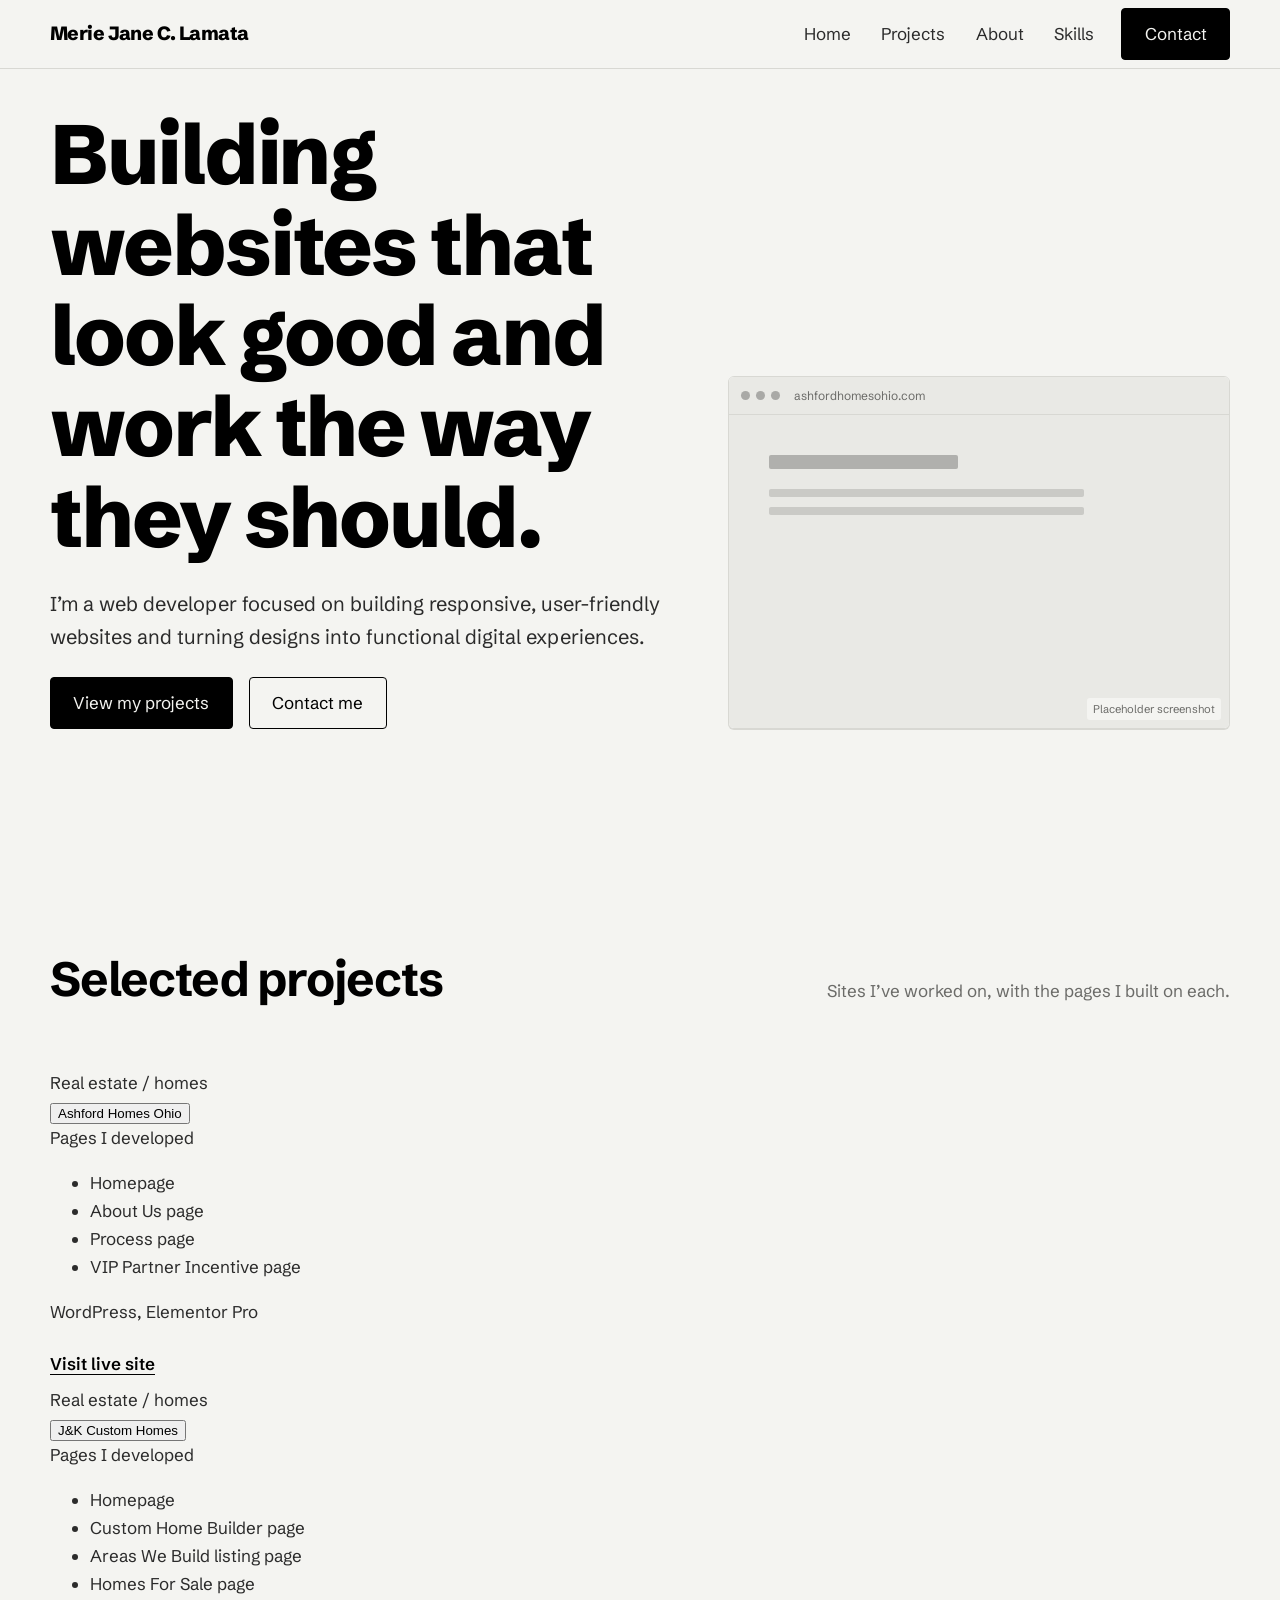
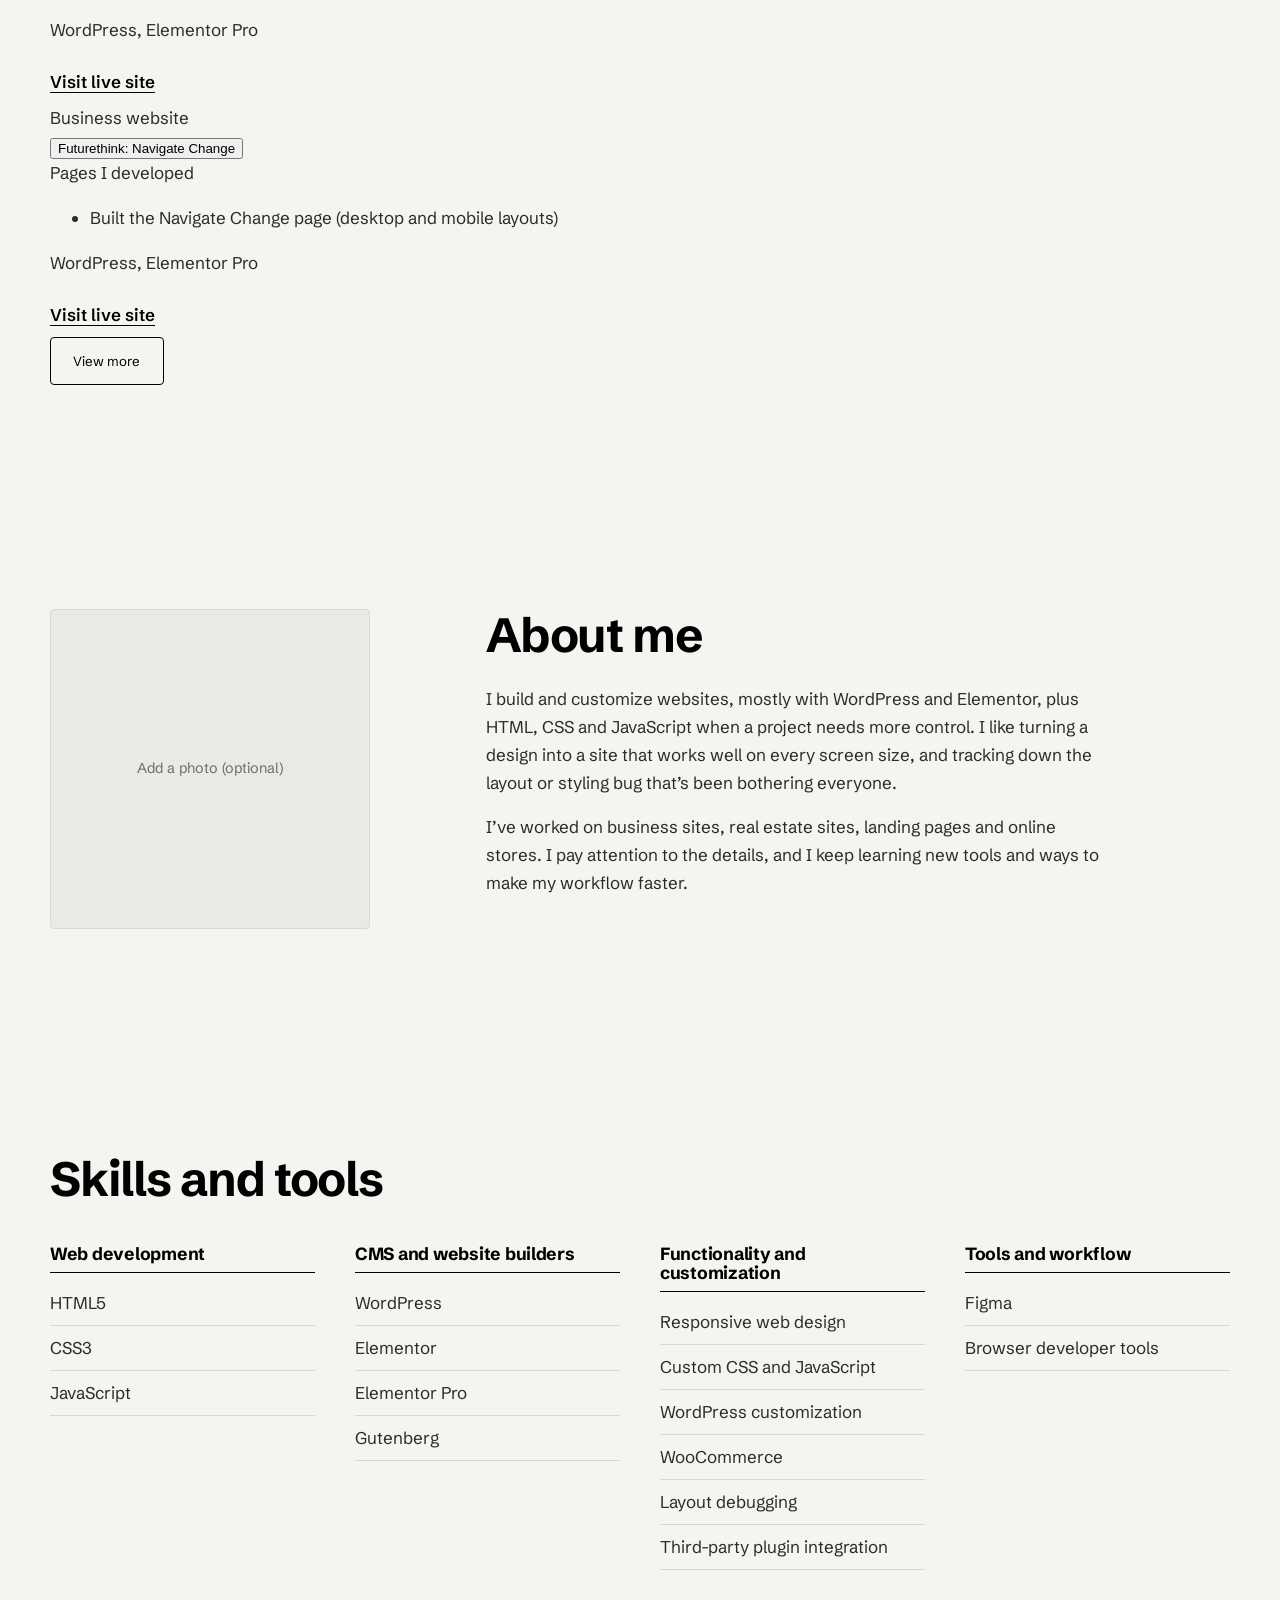
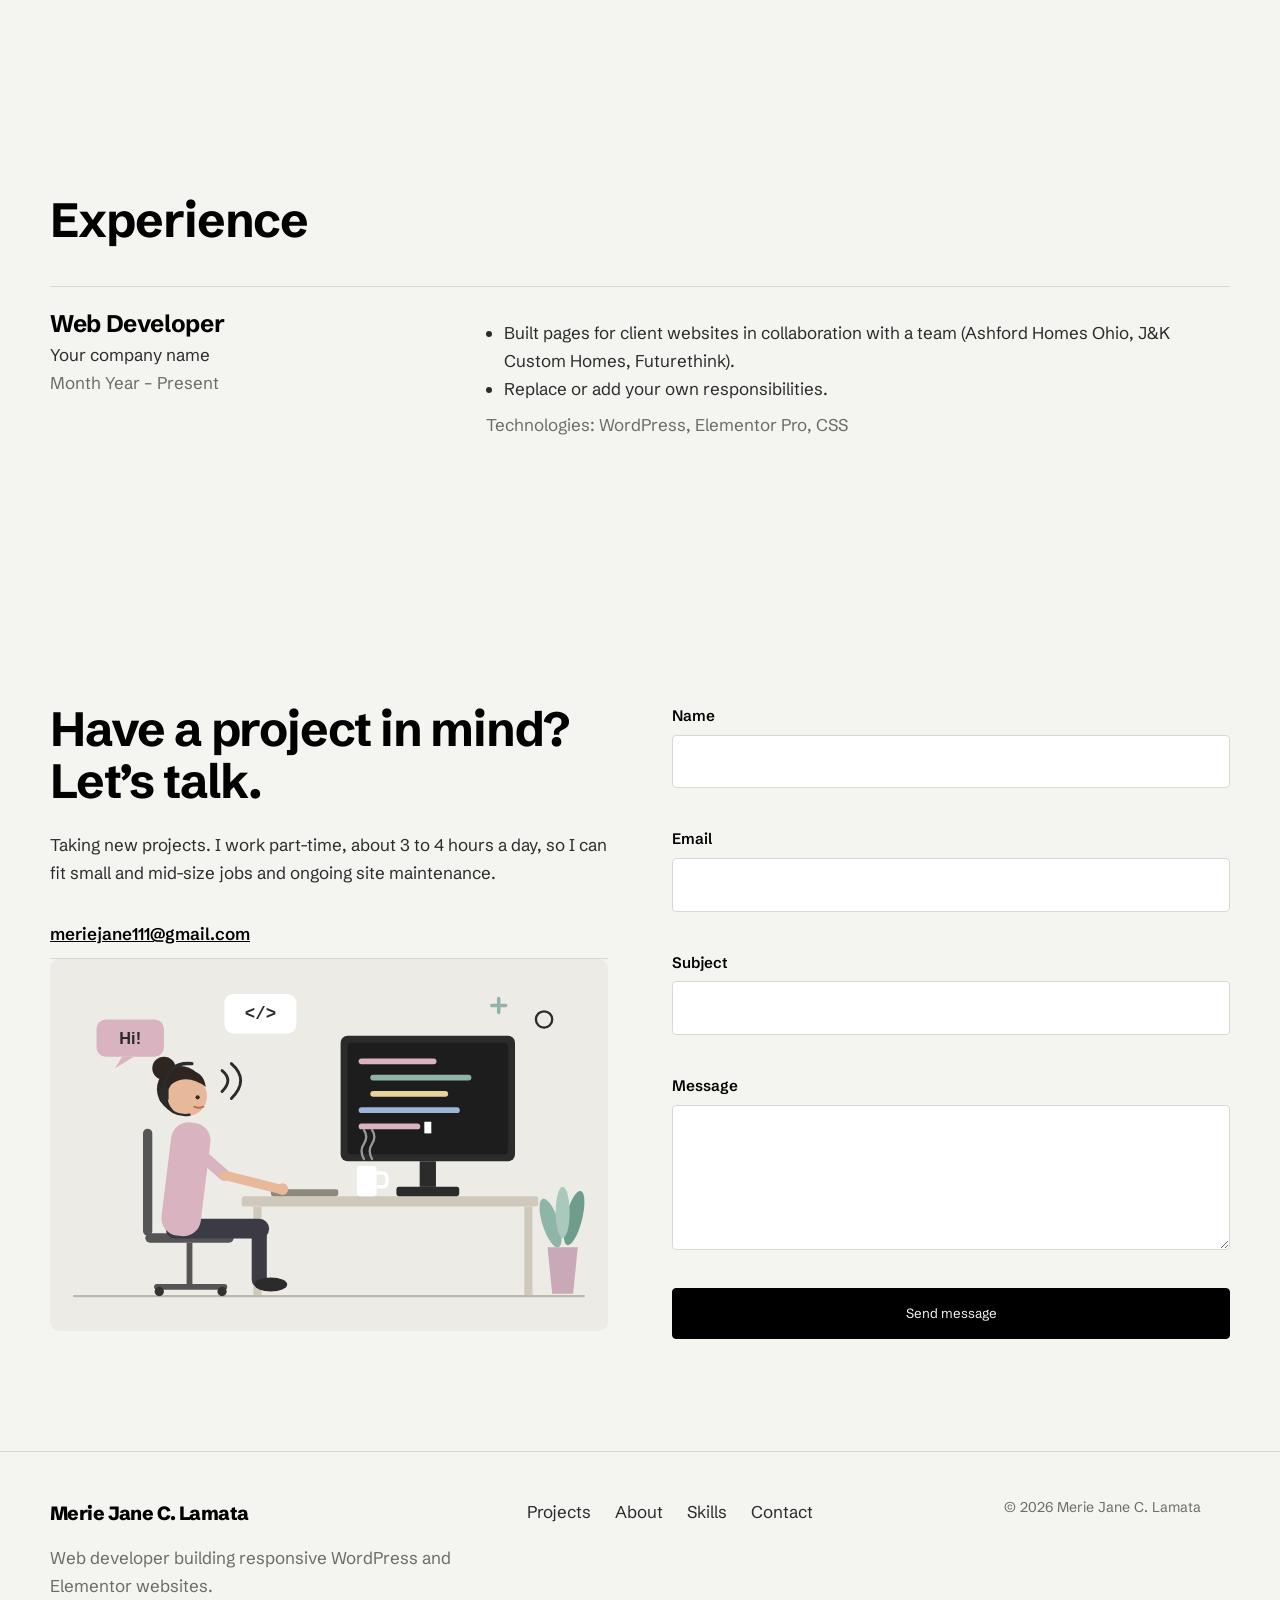
==== commit 1dd84e57: "Update index.html" ====
--- a/index.html
+++ b/index.html
@@ -57,9 +57,10 @@
     <div class="wrap">
       <div class="sec-head">
         <h2>Selected projects</h2>
-        <p>Replace the sample entries with your real work.</p>
+        <p>Sites I’ve worked on, with the pages I built on each.</p>
       </div>
-      <div id="project-list"></div>
+      <div class="folders" id="project-list"></div>
+      <div class="more-wrap"><button class="btn ghost" id="more-btn" type="button" hidden>View more</button></div>
     </div>
   </section>
 
@@ -90,8 +91,49 @@
   <section id="contact">
     <div class="wrap contact">
       <div>
-        <h2>Have a project in mind? Let’s talk.</h2>
+        <h2 class="contact-title">Have a project in mind? Let’s talk.</h2>
+        <p id="availability" style="margin-top:var(--s3)"></p>
         <ul class="contact-links" id="contact-links"></ul>
+        <div class="contact-art"><svg class="art" viewBox="0 0 480 320" role="img" aria-label="Illustration of a developer working at her desk">
+  <rect width="480" height="320" rx="8" fill="#ecebe6"/>
+  <g class="float f1"><rect x="150" y="30" width="62" height="34" rx="8" fill="#fff"/><text x="181" y="52" text-anchor="middle" font-size="15" font-weight="700" fill="#2b2b2b" font-family="monospace">&lt;/&gt;</text></g>
+  <g class="float f2"><rect x="40" y="52" width="58" height="32" rx="8" fill="#d9b3bf"/><path d="M62 84 l-6 10 l16 -10z" fill="#d9b3bf"/><text x="69" y="73" text-anchor="middle" font-size="14" font-weight="700" fill="#2b2b2b" font-family="sans-serif">Hi!</text></g>
+  <g class="float f3"><circle cx="425" cy="52" r="7" fill="none" stroke="#2b2b2b" stroke-width="2"/><path d="M380 40 h12 M386 34 v12" stroke="#8fb5a8" stroke-width="3" stroke-linecap="round"/></g>
+  <g class="ring"><path d="M148 96 q10 8 0 18" fill="none" stroke="#2b2b2b" stroke-width="2.5" stroke-linecap="round"/><path d="M156 90 q16 14 0 30" fill="none" stroke="#2b2b2b" stroke-width="2.5" stroke-linecap="round"/></g>
+  <!-- desk -->
+  <rect x="165" y="204" width="255" height="9" rx="2" fill="#cfc9bc"/><rect x="175" y="213" width="7" height="77" fill="#cfc9bc"/><rect x="408" y="213" width="7" height="77" fill="#cfc9bc"/>
+  <line x1="20" y1="290" x2="460" y2="290" stroke="#bdb8ab" stroke-width="2"/>
+  <!-- monitor -->
+  <rect x="250" y="66" width="150" height="108" rx="6" fill="#2b2b2b"/><rect x="256" y="72" width="138" height="96" rx="3" fill="#1d1d1d"/>
+  <rect x="318" y="174" width="14" height="22" fill="#2b2b2b"/><rect x="298" y="196" width="54" height="8" rx="2" fill="#2b2b2b"/>
+  <g stroke-width="5" stroke-linecap="round" fill="none">
+    <line class="code c1" x1="268" y1="88" x2="330" y2="88" stroke="#d9b3bf"/>
+    <line class="code c2" x1="278" y1="102" x2="360" y2="102" stroke="#8fb5a8"/>
+    <line class="code c3" x1="278" y1="116" x2="340" y2="116" stroke="#e8d49a"/>
+    <line class="code c4" x1="268" y1="130" x2="350" y2="130" stroke="#9db4d9"/>
+    <line class="code c5" x1="268" y1="144" x2="316" y2="144" stroke="#d9b3bf"/>
+  </g>
+  <rect class="cursor" x="322" y="140" width="6" height="10" fill="#fff"/>
+  <!-- keyboard + mug -->
+  <rect x="190" y="198" width="58" height="6" rx="2" fill="#8d887c"/>
+  <rect x="264" y="178" width="17" height="26" rx="3" fill="#fff"/><path d="M281 184 h5 q4 0 4 6 t-4 6 h-5" fill="none" stroke="#fff" stroke-width="3"/>
+  <g fill="none" stroke="#9a9a94" stroke-width="2" stroke-linecap="round"><path class="steam s1" d="M270 172 q-4 -7 0 -13 q4 -6 0 -12"/><path class="steam s2" d="M277 172 q-4 -7 0 -13 q4 -6 0 -12"/></g>
+  <!-- plant -->
+  <g class="sway"><ellipse cx="438" cy="226" rx="7" ry="22" fill="#8fb5a8" transform="rotate(-18 438 250)"/><ellipse cx="444" cy="222" rx="7" ry="24" fill="#6f9c8d" transform="rotate(14 444 250)"/><ellipse cx="441" cy="218" rx="6" ry="22" fill="#a8c9bc"/></g>
+  <path d="M428 248 h26 l-4 40 h-18z" fill="#c9a9b8"/>
+  <!-- chair -->
+  <rect x="80" y="146" width="8" height="92" rx="4" fill="#555"/><rect x="82" y="236" width="76" height="8" rx="4" fill="#555"/>
+  <line x1="120" y1="244" x2="120" y2="280" stroke="#555" stroke-width="5"/><line x1="92" y1="282" x2="150" y2="282" stroke="#555" stroke-width="5" stroke-linecap="round"/>
+  <circle cx="94" cy="286" r="4" fill="#333"/><circle cx="148" cy="286" r="4" fill="#333"/>
+  <!-- girl -->
+  <path d="M108 232 h72" stroke="#3b3a45" stroke-width="17" stroke-linecap="round"/><path d="M180 232 v44" stroke="#3b3a45" stroke-width="13" stroke-linecap="round"/><ellipse cx="190" cy="280" rx="14" ry="6" fill="#2b2b2b"/>
+  <rect x="94" y="140" width="34" height="98" rx="15" fill="#d9b3bf" transform="rotate(7 110 238)"/>
+  <circle cx="112" cy="112" r="20" fill="#2e2420"/><circle cx="98" cy="94" r="10" fill="#2e2420"/>
+  <circle cx="118" cy="118" r="17" fill="#e8b89a"/><path d="M104 108 q14 -10 30 2 q-2 -14 -16 -14 q-14 0 -14 12z" fill="#2e2420"/>
+  <circle cx="127" cy="119" r="1.8" fill="#2b2b2b"/><path d="M124 127 q4 2 8 0" fill="none" stroke="#b8715f" stroke-width="1.6" stroke-linecap="round"/>
+  <path d="M98 112 q2 -24 24 -22" fill="none" stroke="#2b2b2b" stroke-width="3" stroke-linecap="round"/><rect x="94" y="110" width="8" height="14" rx="4" fill="#2b2b2b"/><path d="M98 124 q8 12 22 10" fill="none" stroke="#2b2b2b" stroke-width="2" stroke-linecap="round"/>
+  <g class="arm"><polyline points="118,158 150,186" fill="none" stroke="#d9b3bf" stroke-width="10" stroke-linecap="round"/><polyline points="150,186 198,198" fill="none" stroke="#e8b89a" stroke-width="8" stroke-linecap="round"/><circle cx="200" cy="198" r="5" fill="#e8b89a"/></g>
+</svg></div>
       </div>
       <form id="form" novalidate>
         <div class="hp" aria-hidden="true"><label>Leave empty<input name="website" tabindex="-1" autocomplete="off"></label></div>
@@ -116,6 +158,13 @@
   </div>
 </footer>
 
+<dialog id="preview" aria-labelledby="pv-title">
+  <div class="pv-head"><h3 id="pv-title"></h3><button class="pv-close" type="button" aria-label="Close preview">&times;</button></div>
+  <div class="pv-view" id="pv-view"></div>
+  <p class="pv-note" id="pv-note"></p>
+  <div class="pv-foot"><a class="btn" id="pv-visit" target="_blank" rel="noopener noreferrer">Visit live site</a></div>
+</dialog>
+
 <script src="script.js"></script>
 </body>
 </html>
--- a/style.css
+++ b/style.css
@@ -151,80 +151,3 @@
   html{scroll-behavior:auto}
   *,*::before,*::after{animation:none!important;transition:none!important}
 }
-
-/* folder cards */
-[hidden]{display:none!important}
-.folders{display:grid;gap:var(--s4) var(--s3);grid-template-columns:1fr}
-@media(min-width:600px){.folders{grid-template-columns:repeat(2,1fr)}}
-@media(min-width:860px){.folders{grid-template-columns:repeat(3,1fr)}}
-@media(min-width:1100px){.folders{grid-template-columns:repeat(4,1fr)}}
-.folder{display:flex;flex-direction:column;min-width:0;transition:transform .25s}
-.folder:hover{transform:translateY(-4px)}
-.tab{align-self:flex-start;max-width:80%;position:relative;z-index:1;margin-bottom:-1px;padding:.4rem .9rem;background:var(--surface);border:1px solid var(--line);border-bottom:0;border-radius:6px 6px 0 0;font-size:.85rem;color:var(--muted);white-space:nowrap;overflow:hidden;text-overflow:ellipsis}
-.fbody{flex:1;display:flex;flex-direction:column;background:var(--surface);border:1px solid var(--line);border-radius:0 6px 6px 6px;padding:var(--s3)}
-.peek{width:100%;aspect-ratio:16/10;object-fit:cover;object-position:top;border:1px solid var(--line);border-radius:3px;margin-bottom:var(--s2)}
-.folder h3{font-size:1.25rem}
-.pl{font-size:.85rem;color:var(--muted);margin:var(--s2) 0 .3rem}
-.pages{list-style:none;margin:0;padding:0}
-.pages li{padding:.35rem 0;border-bottom:1px solid var(--line);font-size:.95rem}
-.stack{font-size:.85rem;color:var(--muted);margin:var(--s2) 0 0}
-.folder .links{margin-top:auto;padding-top:var(--s2)}
-.more-wrap{display:flex;justify-content:center;margin-top:var(--s5)}
-
-/* clickable cards */
-.folder{position:relative;cursor:pointer}
-.open{font:inherit;letter-spacing:inherit;color:inherit;background:none;border:0;padding:0;text-align:left;cursor:pointer}
-.open::after{content:"";position:absolute;inset:0;z-index:1}
-.open:focus-visible{outline:none}
-.folder:has(.open:focus-visible) .fbody{outline:3px solid var(--ink);outline-offset:3px}
-.folder .links a{position:relative;z-index:2}
-
-/* preview dialog */
-dialog{width:min(500px,calc(100vw - 2rem));height:min(500px,calc(100dvh - 2rem));padding:0;border:1px solid var(--line);border-radius:6px;background:var(--surface);color:var(--text);overflow:hidden}
-dialog[open]{display:flex;flex-direction:column}
-dialog::backdrop{background:rgba(0,0,0,.6)}
-body:has(dialog[open]){overflow:hidden}
-.pv-head{display:flex;align-items:center;justify-content:space-between;gap:var(--s2);padding:.5rem .5rem .5rem 1rem;border-bottom:1px solid var(--line)}
-.pv-head h3{font-size:1.05rem}
-.pv-close{width:2.75rem;height:2.75rem;border:0;background:transparent;color:var(--ink);font-size:1.75rem;line-height:1;cursor:pointer;border-radius:4px}
-.pv-close:hover{background:var(--chrome)}
-.pv-view{flex:1;min-height:0;background:var(--chrome);overflow:auto}
-.pv-view iframe{display:block;width:100%;height:100%;border:0;background:#fff}
-.pv-view img{width:100%;height:auto}
-.pv-empty{padding:var(--s3);color:var(--muted)}
-.pv-note{margin:0;padding:.4rem 1rem 0;font-size:.8rem;color:var(--muted);max-width:none}
-.pv-note:empty{display:none}
-.pv-foot{padding:.75rem 1rem}
-.pv-foot .btn{width:100%}
-
-/* contact: livelier */
-.contact{align-items:start}
-.contact-title{font-size:clamp(2.25rem,7vw,2.8125rem);line-height:1.1;max-width:16ch}
-.contact-art{margin-top:var(--s4);max-width:520px}
-.art{display:block;width:100%;height:auto;border-radius:8px}
-.art .float,.art .sway,.art .steam,.art .arm,.art .ring,.art .cursor{transform-box:fill-box}
-.f1{animation:bob 4s ease-in-out infinite}
-.f2{animation:bob 5s ease-in-out -1.5s infinite}
-.f3{animation:bob 6s ease-in-out -3s infinite}
-@keyframes bob{50%{transform:translateY(-8px)}}
-.ring{animation:ring 2.4s ease-in-out infinite}
-@keyframes ring{0%,100%{opacity:.15}50%{opacity:1}}
-.code{stroke-dasharray:100;animation:draw 5s ease-in-out infinite}
-.c2{animation-delay:-1s}.c3{animation-delay:-2s}.c4{animation-delay:-3s}.c5{animation-delay:-4s}
-@keyframes draw{0%{stroke-dashoffset:100}35%,85%{stroke-dashoffset:0}100%{stroke-dashoffset:-100}}
-.cursor{animation:blink 1s steps(2) infinite}
-@keyframes blink{50%{opacity:0}}
-.steam{animation:steam 3s ease-in-out infinite}
-.s2{animation-delay:-1.5s}
-@keyframes steam{0%{opacity:0;transform:translateY(6px)}50%{opacity:.8}100%{opacity:0;transform:translateY(-8px)}}
-.sway{transform-origin:50% 100%;animation:sway 4s ease-in-out infinite alternate}
-@keyframes sway{from{transform:rotate(-4deg)}to{transform:rotate(4deg)}}
-.arm{transform-origin:20% 10%;animation:type .5s ease-in-out infinite alternate}
-@keyframes type{from{transform:rotate(-1.5deg)}to{transform:rotate(1.5deg)}}
-
-/* tighter form */
-form{gap:.6rem}
-label{gap:.25rem}
-.err{min-height:0}
-.err:empty{display:none}
-textarea{min-height:8rem}
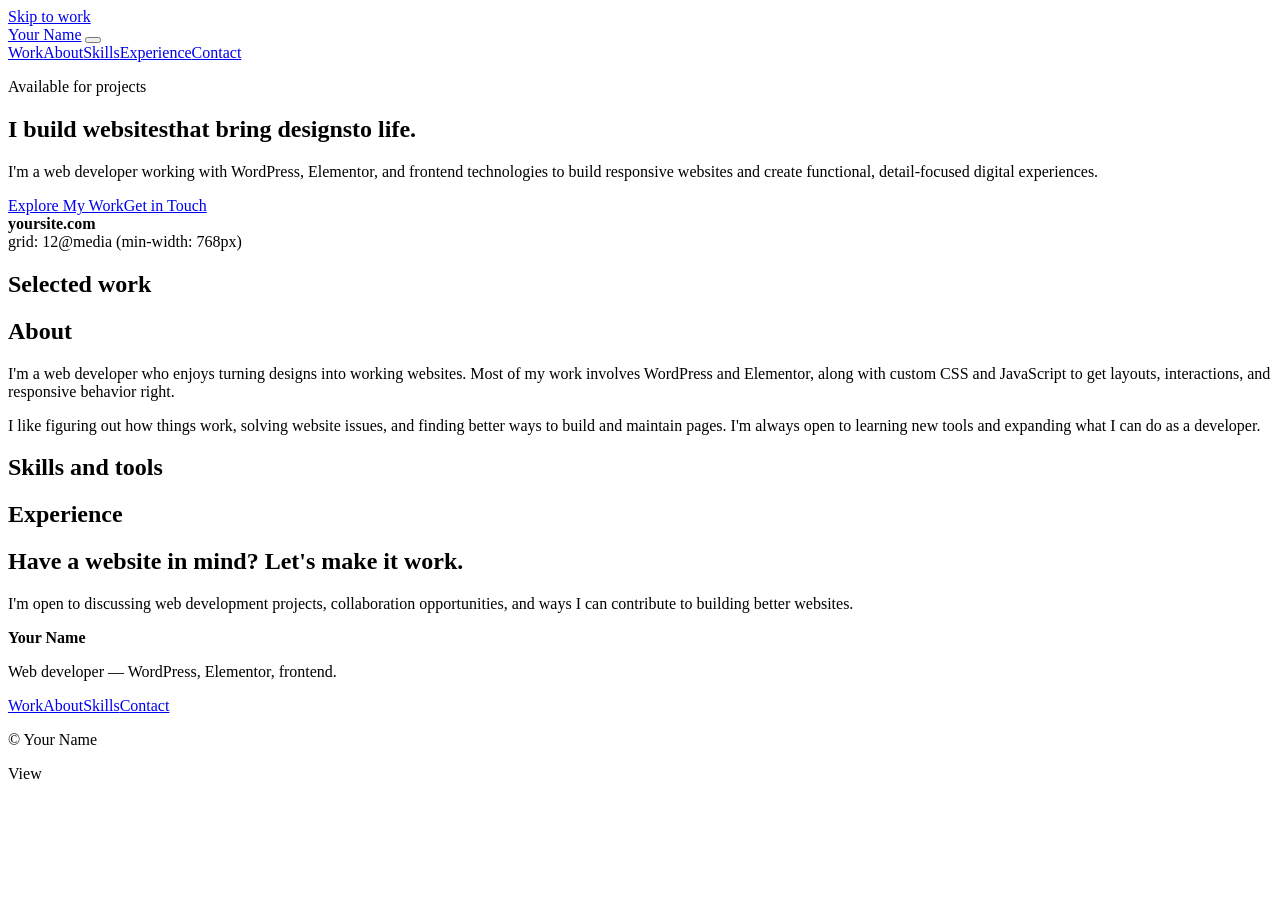
==== commit 0ab4958d: "Add files via upload" ====
--- a/index.html
+++ b/index.html
@@ -2,169 +2,81 @@
 <html lang="en">
 <head>
 <meta charset="utf-8">
-<meta name="viewport" content="width=device-width, initial-scale=1, viewport-fit=cover">
-<title>Your Name – Web Developer</title>
-<meta name="description" content="Web developer building responsive WordPress, Elementor, HTML, CSS and JavaScript websites. See selected projects and get in touch.">
-<meta property="og:title" content="Your Name – Web Developer">
-<meta property="og:description" content="Responsive websites built with WordPress, Elementor and custom code.">
+<meta name="viewport" content="width=device-width, initial-scale=1">
+<title>Your Name | Web Developer — WordPress, Elementor, Frontend</title>
+<meta name="description" content="Web developer building responsive WordPress and Elementor websites with custom CSS and JavaScript.">
+<meta property="og:title" content="Your Name | Web Developer">
+<meta property="og:description" content="Responsive WordPress, Elementor and frontend websites.">
 <meta property="og:type" content="website">
-<meta name="twitter:card" content="summary_large_image">
-<link rel="icon" href="data:image/svg+xml,%3Csvg xmlns='http://www.w3.org/2000/svg' viewBox='0 0 100 100'%3E%3Ctext y='.9em' font-size='90'%3E%F0%9F%92%BB%3C/text%3E%3C/svg%3E">
-<link rel="preconnect" href="https://fonts.googleapis.com">
-<link rel="preconnect" href="https://fonts.gstatic.com" crossorigin>
-<link href="https://fonts.googleapis.com/css2?family=Schibsted+Grotesk:wght@400;500;700;800&display=swap" rel="stylesheet">
-<link rel="stylesheet" href="style.css">
+<meta name="theme-color" content="#f2f2ef">
+<link rel="icon" href="data:image/svg+xml,%3Csvg xmlns='http://www.w3.org/2000/svg' viewBox='0 0 32 32'%3E%3Crect width='32' height='32' rx='6' fill='%231a1b1e'/%3E%3Ctext x='16' y='22' font-size='18' text-anchor='middle' fill='%23f2f2ef' font-family='sans-serif'%3EY%3C/text%3E%3C/svg%3E">
+<link rel="stylesheet" href="css/style.css">
 </head>
 <body>
-<a class="skip" href="#main">Skip to content</a>
+<a class="skip" href="#work">Skip to work</a>
+<header class="nav" id="nav">
+  <a class="mark" href="#top">Your Name</a>
+  <button class="burger" id="burger" aria-expanded="false" aria-controls="menu" aria-label="Open menu"><span></span><span></span></button>
+  <nav id="menu" class="menu" aria-label="Main">
+    <a href="#work">Work</a><a href="#about">About</a><a href="#skills">Skills</a><a href="#experience">Experience</a><a class="pill" href="#contact">Contact</a>
+  </nav>
+</header>
+<main id="top">
+<section class="hero">
+  <div class="hero-copy">
+    <p class="note" data-edit="Update or remove this label">Available for projects</p>
+    <h1 aria-label="I build websites that bring designs to life.">
+      <span class="line">I build websites</span><span class="line">that bring designs</span><span class="line">to life.</span>
+    </h1>
+    <p class="lead">I'm a web developer working with WordPress, Elementor, and frontend technologies to build responsive websites and create functional, detail-focused digital experiences.</p>
+    <div class="actions"><a class="btn solid" href="#work">Explore My Work</a><a class="btn" href="#contact">Get in Touch</a></div>
+  </div>
+  <div class="browser" aria-hidden="true">
+    <div class="bar"><i></i><i></i><i></i><b>yoursite.com</b></div>
+    <div class="screen"><div class="b1"></div><div class="b2"></div><div class="b3"></div><div class="b4"></div><span class="tag t1">grid: 12</span><span class="tag t2">@media (min-width: 768px)</span></div>
+  </div>
+</section>
 
-<header class="site-header">
-  <div class="wrap">
-    <nav class="nav" aria-label="Main">
-      <a class="mark" href="#home" data-bind="name">Your Name</a>
-      <ul>
-        <li><a class="link" href="#home">Home</a></li>
-        <li><a class="link" href="#projects">Projects</a></li>
-        <li><a class="link" href="#about">About</a></li>
-        <li><a class="link" href="#skills">Skills</a></li>
-        <li><a class="btn" href="#contact">Contact</a></li>
-      </ul>
-      <button class="burger" aria-expanded="false" aria-controls="menu" aria-label="Open menu"><span></span><span></span><span></span></button>
-    </nav>
-    <div class="menu" id="menu">
-      <a href="#home">Home</a><a href="#projects">Projects</a><a href="#about">About</a><a href="#skills">Skills</a>
-      <a class="btn" href="#contact">Contact</a>
-    </div>
+<section class="sec" id="work">
+  <div class="head"><h2>Selected work</h2><div class="filters" id="filters" role="group" aria-label="Filter projects"></div></div>
+  <div class="projects" id="projects"></div>
+</section>
+
+<section class="sec about" id="about">
+  <h2>About</h2>
+  <div class="prose">
+    <p>I'm a web developer who enjoys turning designs into working websites. Most of my work involves WordPress and Elementor, along with custom CSS and JavaScript to get layouts, interactions, and responsive behavior right.</p>
+    <p>I like figuring out how things work, solving website issues, and finding better ways to build and maintain pages. I'm always open to learning new tools and expanding what I can do as a developer.</p>
   </div>
-</header>
+</section>
 
-<main id="main">
-  <section class="hero" id="home">
-    <div class="wrap hero-grid">
-      <div>
-        <h1>Building websites that look good and work the way they should.</h1>
-        <p class="lead">I’m a web developer focused on building responsive, user-friendly websites and turning designs into functional digital experiences.</p>
-        <div class="cta">
-          <a class="btn" href="#projects">View my projects</a>
-          <a class="btn ghost" href="#contact">Contact me</a>
-        </div>
-      </div>
-      <div class="frame" id="hero-frame" aria-label="Featured project preview"></div>
-    </div>
-  </section>
+<section class="sec" id="skills">
+  <h2>Skills and tools</h2>
+  <div class="skills" id="skillList"></div>
+</section>
 
-  <section id="projects">
-    <div class="wrap">
-      <div class="sec-head">
-        <h2>Selected projects</h2>
-        <p>Sites I’ve worked on, with the pages I built on each.</p>
-      </div>
-      <div class="folders" id="project-list"></div>
-      <div class="more-wrap"><button class="btn ghost" id="more-btn" type="button" hidden>View more</button></div>
-    </div>
-  </section>
+<section class="sec" id="experience">
+  <h2>Experience</h2>
+  <ol class="jobs" id="jobs"></ol>
+</section>
 
-  <section id="about">
-    <div class="wrap about">
-      <div class="portrait" id="portrait">Add a photo (optional)</div>
-      <div>
-        <h2>About me</h2>
-        <div id="about-text" style="margin-top:var(--s3)"></div>
-      </div>
-    </div>
-  </section>
-
-  <section id="skills">
-    <div class="wrap">
-      <h2 style="margin-bottom:var(--s4)">Skills and tools</h2>
-      <div class="skills" id="skill-list"></div>
-    </div>
-  </section>
-
-  <section id="experience">
-    <div class="wrap">
-      <h2 style="margin-bottom:var(--s4)">Experience</h2>
-      <div id="job-list"></div>
-    </div>
-  </section>
-
-  <section id="contact">
-    <div class="wrap contact">
-      <div>
-        <h2 class="contact-title">Have a project in mind? Let’s talk.</h2>
-        <p id="availability" style="margin-top:var(--s3)"></p>
-        <ul class="contact-links" id="contact-links"></ul>
-        <div class="contact-art"><svg class="art" viewBox="0 0 480 320" role="img" aria-label="Illustration of a developer working at her desk">
-  <rect width="480" height="320" rx="8" fill="#ecebe6"/>
-  <g class="float f1"><rect x="150" y="30" width="62" height="34" rx="8" fill="#fff"/><text x="181" y="52" text-anchor="middle" font-size="15" font-weight="700" fill="#2b2b2b" font-family="monospace">&lt;/&gt;</text></g>
-  <g class="float f2"><rect x="40" y="52" width="58" height="32" rx="8" fill="#d9b3bf"/><path d="M62 84 l-6 10 l16 -10z" fill="#d9b3bf"/><text x="69" y="73" text-anchor="middle" font-size="14" font-weight="700" fill="#2b2b2b" font-family="sans-serif">Hi!</text></g>
-  <g class="float f3"><circle cx="425" cy="52" r="7" fill="none" stroke="#2b2b2b" stroke-width="2"/><path d="M380 40 h12 M386 34 v12" stroke="#8fb5a8" stroke-width="3" stroke-linecap="round"/></g>
-  <g class="ring"><path d="M148 96 q10 8 0 18" fill="none" stroke="#2b2b2b" stroke-width="2.5" stroke-linecap="round"/><path d="M156 90 q16 14 0 30" fill="none" stroke="#2b2b2b" stroke-width="2.5" stroke-linecap="round"/></g>
-  <!-- desk -->
-  <rect x="165" y="204" width="255" height="9" rx="2" fill="#cfc9bc"/><rect x="175" y="213" width="7" height="77" fill="#cfc9bc"/><rect x="408" y="213" width="7" height="77" fill="#cfc9bc"/>
-  <line x1="20" y1="290" x2="460" y2="290" stroke="#bdb8ab" stroke-width="2"/>
-  <!-- monitor -->
-  <rect x="250" y="66" width="150" height="108" rx="6" fill="#2b2b2b"/><rect x="256" y="72" width="138" height="96" rx="3" fill="#1d1d1d"/>
-  <rect x="318" y="174" width="14" height="22" fill="#2b2b2b"/><rect x="298" y="196" width="54" height="8" rx="2" fill="#2b2b2b"/>
-  <g stroke-width="5" stroke-linecap="round" fill="none">
-    <line class="code c1" x1="268" y1="88" x2="330" y2="88" stroke="#d9b3bf"/>
-    <line class="code c2" x1="278" y1="102" x2="360" y2="102" stroke="#8fb5a8"/>
-    <line class="code c3" x1="278" y1="116" x2="340" y2="116" stroke="#e8d49a"/>
-    <line class="code c4" x1="268" y1="130" x2="350" y2="130" stroke="#9db4d9"/>
-    <line class="code c5" x1="268" y1="144" x2="316" y2="144" stroke="#d9b3bf"/>
-  </g>
-  <rect class="cursor" x="322" y="140" width="6" height="10" fill="#fff"/>
-  <!-- keyboard + mug -->
-  <rect x="190" y="198" width="58" height="6" rx="2" fill="#8d887c"/>
-  <rect x="264" y="178" width="17" height="26" rx="3" fill="#fff"/><path d="M281 184 h5 q4 0 4 6 t-4 6 h-5" fill="none" stroke="#fff" stroke-width="3"/>
-  <g fill="none" stroke="#9a9a94" stroke-width="2" stroke-linecap="round"><path class="steam s1" d="M270 172 q-4 -7 0 -13 q4 -6 0 -12"/><path class="steam s2" d="M277 172 q-4 -7 0 -13 q4 -6 0 -12"/></g>
-  <!-- plant -->
-  <g class="sway"><ellipse cx="438" cy="226" rx="7" ry="22" fill="#8fb5a8" transform="rotate(-18 438 250)"/><ellipse cx="444" cy="222" rx="7" ry="24" fill="#6f9c8d" transform="rotate(14 444 250)"/><ellipse cx="441" cy="218" rx="6" ry="22" fill="#a8c9bc"/></g>
-  <path d="M428 248 h26 l-4 40 h-18z" fill="#c9a9b8"/>
-  <!-- chair -->
-  <rect x="80" y="146" width="8" height="92" rx="4" fill="#555"/><rect x="82" y="236" width="76" height="8" rx="4" fill="#555"/>
-  <line x1="120" y1="244" x2="120" y2="280" stroke="#555" stroke-width="5"/><line x1="92" y1="282" x2="150" y2="282" stroke="#555" stroke-width="5" stroke-linecap="round"/>
-  <circle cx="94" cy="286" r="4" fill="#333"/><circle cx="148" cy="286" r="4" fill="#333"/>
-  <!-- girl -->
-  <path d="M108 232 h72" stroke="#3b3a45" stroke-width="17" stroke-linecap="round"/><path d="M180 232 v44" stroke="#3b3a45" stroke-width="13" stroke-linecap="round"/><ellipse cx="190" cy="280" rx="14" ry="6" fill="#2b2b2b"/>
-  <rect x="94" y="140" width="34" height="98" rx="15" fill="#d9b3bf" transform="rotate(7 110 238)"/>
-  <circle cx="112" cy="112" r="20" fill="#2e2420"/><circle cx="98" cy="94" r="10" fill="#2e2420"/>
-  <circle cx="118" cy="118" r="17" fill="#e8b89a"/><path d="M104 108 q14 -10 30 2 q-2 -14 -16 -14 q-14 0 -14 12z" fill="#2e2420"/>
-  <circle cx="127" cy="119" r="1.8" fill="#2b2b2b"/><path d="M124 127 q4 2 8 0" fill="none" stroke="#b8715f" stroke-width="1.6" stroke-linecap="round"/>
-  <path d="M98 112 q2 -24 24 -22" fill="none" stroke="#2b2b2b" stroke-width="3" stroke-linecap="round"/><rect x="94" y="110" width="8" height="14" rx="4" fill="#2b2b2b"/><path d="M98 124 q8 12 22 10" fill="none" stroke="#2b2b2b" stroke-width="2" stroke-linecap="round"/>
-  <g class="arm"><polyline points="118,158 150,186" fill="none" stroke="#d9b3bf" stroke-width="10" stroke-linecap="round"/><polyline points="150,186 198,198" fill="none" stroke="#e8b89a" stroke-width="8" stroke-linecap="round"/><circle cx="200" cy="198" r="5" fill="#e8b89a"/></g>
-</svg></div>
-      </div>
-      <form id="form" novalidate>
-        <div class="hp" aria-hidden="true"><label>Leave empty<input name="website" tabindex="-1" autocomplete="off"></label></div>
-        <label>Name<input name="name" autocomplete="name" required><span class="err" data-for="name"></span></label>
-        <label>Email<input name="email" type="email" autocomplete="email" required><span class="err" data-for="email"></span></label>
-        <label>Subject<input name="subject" required><span class="err" data-for="subject"></span></label>
-        <label>Message<textarea name="message" required></textarea><span class="err" data-for="message"></span></label>
-        <button class="btn" type="submit">Send message</button>
-        <div id="status" role="status" aria-live="polite"></div>
-      </form>
-    </div>
-  </section>
+<section class="sec contact" id="contact">
+  <h2>Have a website in mind? Let's make it work.</h2>
+  <p class="lead">I'm open to discussing web development projects, collaboration opportunities, and ways I can contribute to building better websites.</p>
+  <div class="links" id="links"></div>
+</section>
 </main>
-
-<footer>
-  <div class="wrap foot">
-    <div><a class="mark" href="#home" data-bind="name">Your Name</a><p style="margin-top:.5rem;color:var(--muted)" data-bind="tagline"></p></div>
-    <ul>
-      <li><a href="#projects">Projects</a></li><li><a href="#about">About</a></li><li><a href="#skills">Skills</a></li><li><a href="#contact">Contact</a></li>
-    </ul>
-    <div><small>&copy; <span id="year"></span> <span data-bind="name">Your Name</span></small></div>
-  </div>
+<footer class="foot">
+  <div><strong>Your Name</strong><p>Web developer — WordPress, Elementor, frontend.</p></div>
+  <nav aria-label="Footer"><a href="#work">Work</a><a href="#about">About</a><a href="#skills">Skills</a><a href="#contact">Contact</a></nav>
+  <p>&copy; <span id="year"></span> Your Name</p>
 </footer>
 
-<dialog id="preview" aria-labelledby="pv-title">
-  <div class="pv-head"><h3 id="pv-title"></h3><button class="pv-close" type="button" aria-label="Close preview">&times;</button></div>
-  <div class="pv-view" id="pv-view"></div>
-  <p class="pv-note" id="pv-note"></p>
-  <div class="pv-foot"><a class="btn" id="pv-visit" target="_blank" rel="noopener noreferrer">Visit live site</a></div>
+<dialog id="modal" aria-labelledby="mTitle">
+  <button class="close" id="mClose" aria-label="Close project details">&times;</button>
+  <div id="mBody"></div>
 </dialog>
-
-<script src="script.js"></script>
+<div class="cursor" id="cursor" aria-hidden="true">View</div>
+<script src="js/script.js"></script>
 </body>
 </html>
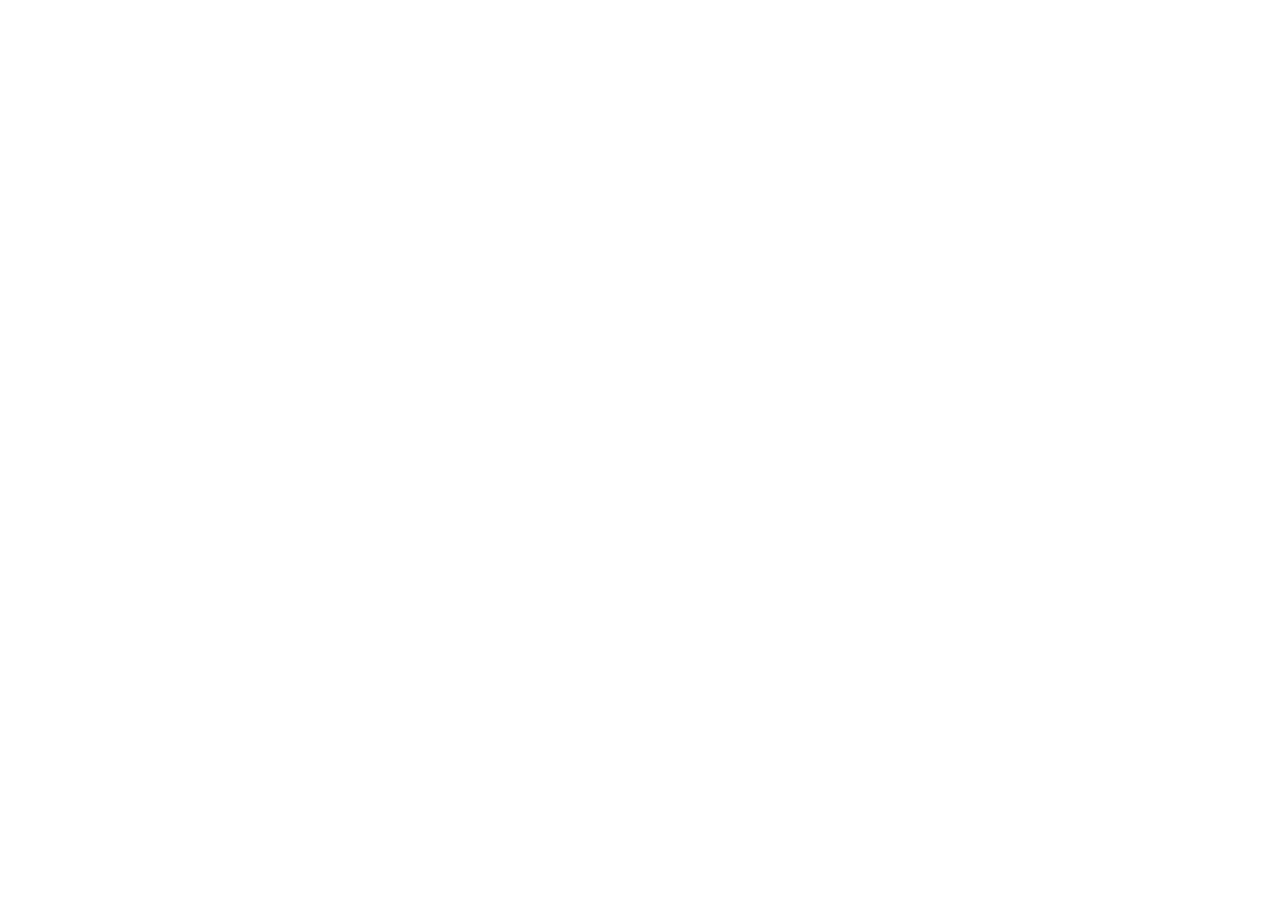
==== commit 0268566b: "Add files via upload" ====
--- a/index.html
+++ b/index.html
@@ -1,82 +1,16 @@
-<!DOCTYPE html>
+<!doctype html>
 <html lang="en">
 <head>
-<meta charset="utf-8">
-<meta name="viewport" content="width=device-width, initial-scale=1">
-<title>Your Name | Web Developer — WordPress, Elementor, Frontend</title>
-<meta name="description" content="Web developer building responsive WordPress and Elementor websites with custom CSS and JavaScript.">
-<meta property="og:title" content="Your Name | Web Developer">
-<meta property="og:description" content="Responsive WordPress, Elementor and frontend websites.">
-<meta property="og:type" content="website">
-<meta name="theme-color" content="#f2f2ef">
-<link rel="icon" href="data:image/svg+xml,%3Csvg xmlns='http://www.w3.org/2000/svg' viewBox='0 0 32 32'%3E%3Crect width='32' height='32' rx='6' fill='%231a1b1e'/%3E%3Ctext x='16' y='22' font-size='18' text-anchor='middle' fill='%23f2f2ef' font-family='sans-serif'%3EY%3C/text%3E%3C/svg%3E">
-<link rel="stylesheet" href="css/style.css">
+<meta charset="UTF-8" />
+<meta name="viewport" content="width=device-width, initial-scale=1" />
+<title>Merie Jane C. Lamata – Independent Web Developer</title>
+<meta name="description" content="Independent web developer building responsive WordPress, Elementor and custom frontend websites for businesses and teams." />
+<meta property="og:title" content="Merie Jane C. Lamata – Independent Web Developer" />
+<meta property="og:description" content="Thoughtful websites, carefully built." />
+<link rel="icon" href="/favicon.svg" type="image/svg+xml" />
+<link rel="preconnect" href="https://fonts.googleapis.com" />
+<link rel="preconnect" href="https://fonts.gstatic.com" crossorigin />
+<link href="https://fonts.googleapis.com/css2?family=DM+Sans:wght@400;500&family=DM+Serif+Display&display=swap" rel="stylesheet" />
 </head>
-<body>
-<a class="skip" href="#work">Skip to work</a>
-<header class="nav" id="nav">
-  <a class="mark" href="#top">Your Name</a>
-  <button class="burger" id="burger" aria-expanded="false" aria-controls="menu" aria-label="Open menu"><span></span><span></span></button>
-  <nav id="menu" class="menu" aria-label="Main">
-    <a href="#work">Work</a><a href="#about">About</a><a href="#skills">Skills</a><a href="#experience">Experience</a><a class="pill" href="#contact">Contact</a>
-  </nav>
-</header>
-<main id="top">
-<section class="hero">
-  <div class="hero-copy">
-    <p class="note" data-edit="Update or remove this label">Available for projects</p>
-    <h1 aria-label="I build websites that bring designs to life.">
-      <span class="line">I build websites</span><span class="line">that bring designs</span><span class="line">to life.</span>
-    </h1>
-    <p class="lead">I'm a web developer working with WordPress, Elementor, and frontend technologies to build responsive websites and create functional, detail-focused digital experiences.</p>
-    <div class="actions"><a class="btn solid" href="#work">Explore My Work</a><a class="btn" href="#contact">Get in Touch</a></div>
-  </div>
-  <div class="browser" aria-hidden="true">
-    <div class="bar"><i></i><i></i><i></i><b>yoursite.com</b></div>
-    <div class="screen"><div class="b1"></div><div class="b2"></div><div class="b3"></div><div class="b4"></div><span class="tag t1">grid: 12</span><span class="tag t2">@media (min-width: 768px)</span></div>
-  </div>
-</section>
-
-<section class="sec" id="work">
-  <div class="head"><h2>Selected work</h2><div class="filters" id="filters" role="group" aria-label="Filter projects"></div></div>
-  <div class="projects" id="projects"></div>
-</section>
-
-<section class="sec about" id="about">
-  <h2>About</h2>
-  <div class="prose">
-    <p>I'm a web developer who enjoys turning designs into working websites. Most of my work involves WordPress and Elementor, along with custom CSS and JavaScript to get layouts, interactions, and responsive behavior right.</p>
-    <p>I like figuring out how things work, solving website issues, and finding better ways to build and maintain pages. I'm always open to learning new tools and expanding what I can do as a developer.</p>
-  </div>
-</section>
-
-<section class="sec" id="skills">
-  <h2>Skills and tools</h2>
-  <div class="skills" id="skillList"></div>
-</section>
-
-<section class="sec" id="experience">
-  <h2>Experience</h2>
-  <ol class="jobs" id="jobs"></ol>
-</section>
-
-<section class="sec contact" id="contact">
-  <h2>Have a website in mind? Let's make it work.</h2>
-  <p class="lead">I'm open to discussing web development projects, collaboration opportunities, and ways I can contribute to building better websites.</p>
-  <div class="links" id="links"></div>
-</section>
-</main>
-<footer class="foot">
-  <div><strong>Your Name</strong><p>Web developer — WordPress, Elementor, frontend.</p></div>
-  <nav aria-label="Footer"><a href="#work">Work</a><a href="#about">About</a><a href="#skills">Skills</a><a href="#contact">Contact</a></nav>
-  <p>&copy; <span id="year"></span> Your Name</p>
-</footer>
-
-<dialog id="modal" aria-labelledby="mTitle">
-  <button class="close" id="mClose" aria-label="Close project details">&times;</button>
-  <div id="mBody"></div>
-</dialog>
-<div class="cursor" id="cursor" aria-hidden="true">View</div>
-<script src="js/script.js"></script>
-</body>
+<body><div id="root"></div><script type="module" src="/src/main.jsx"></script></body>
 </html>
